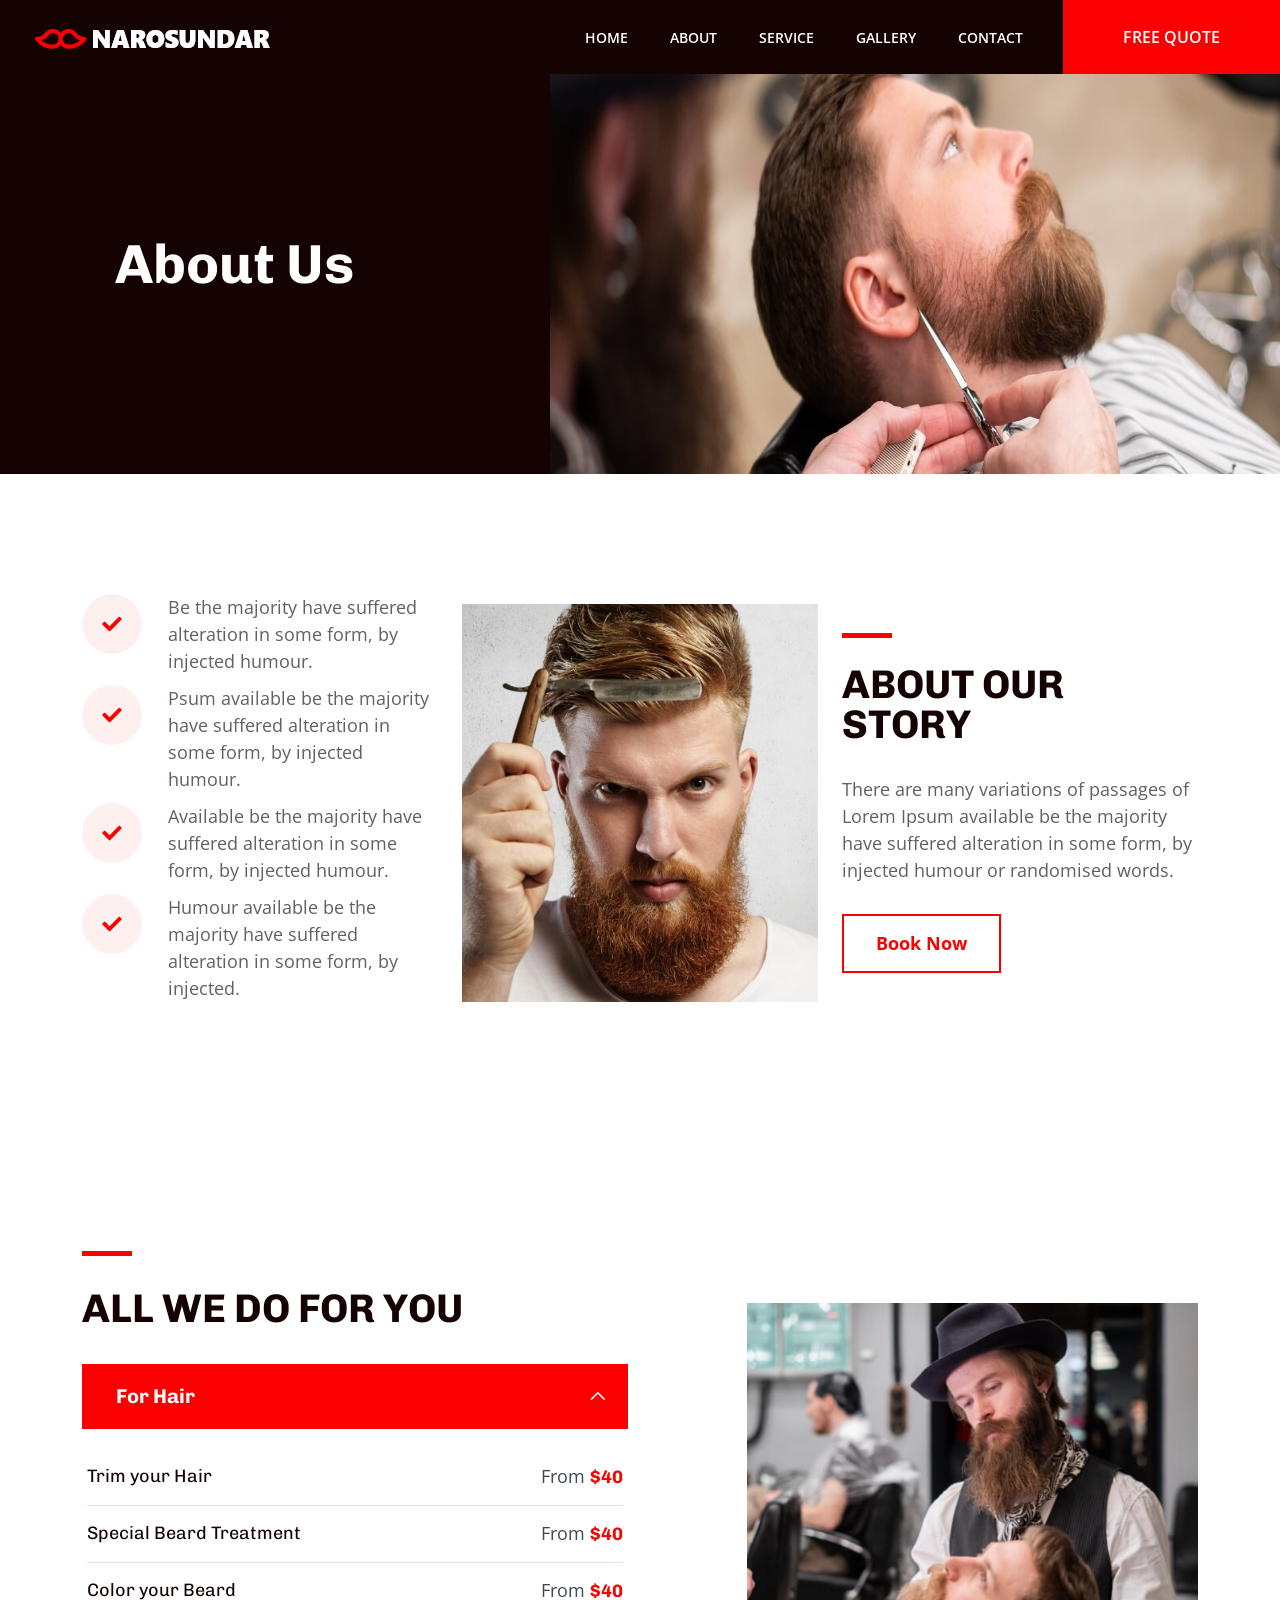
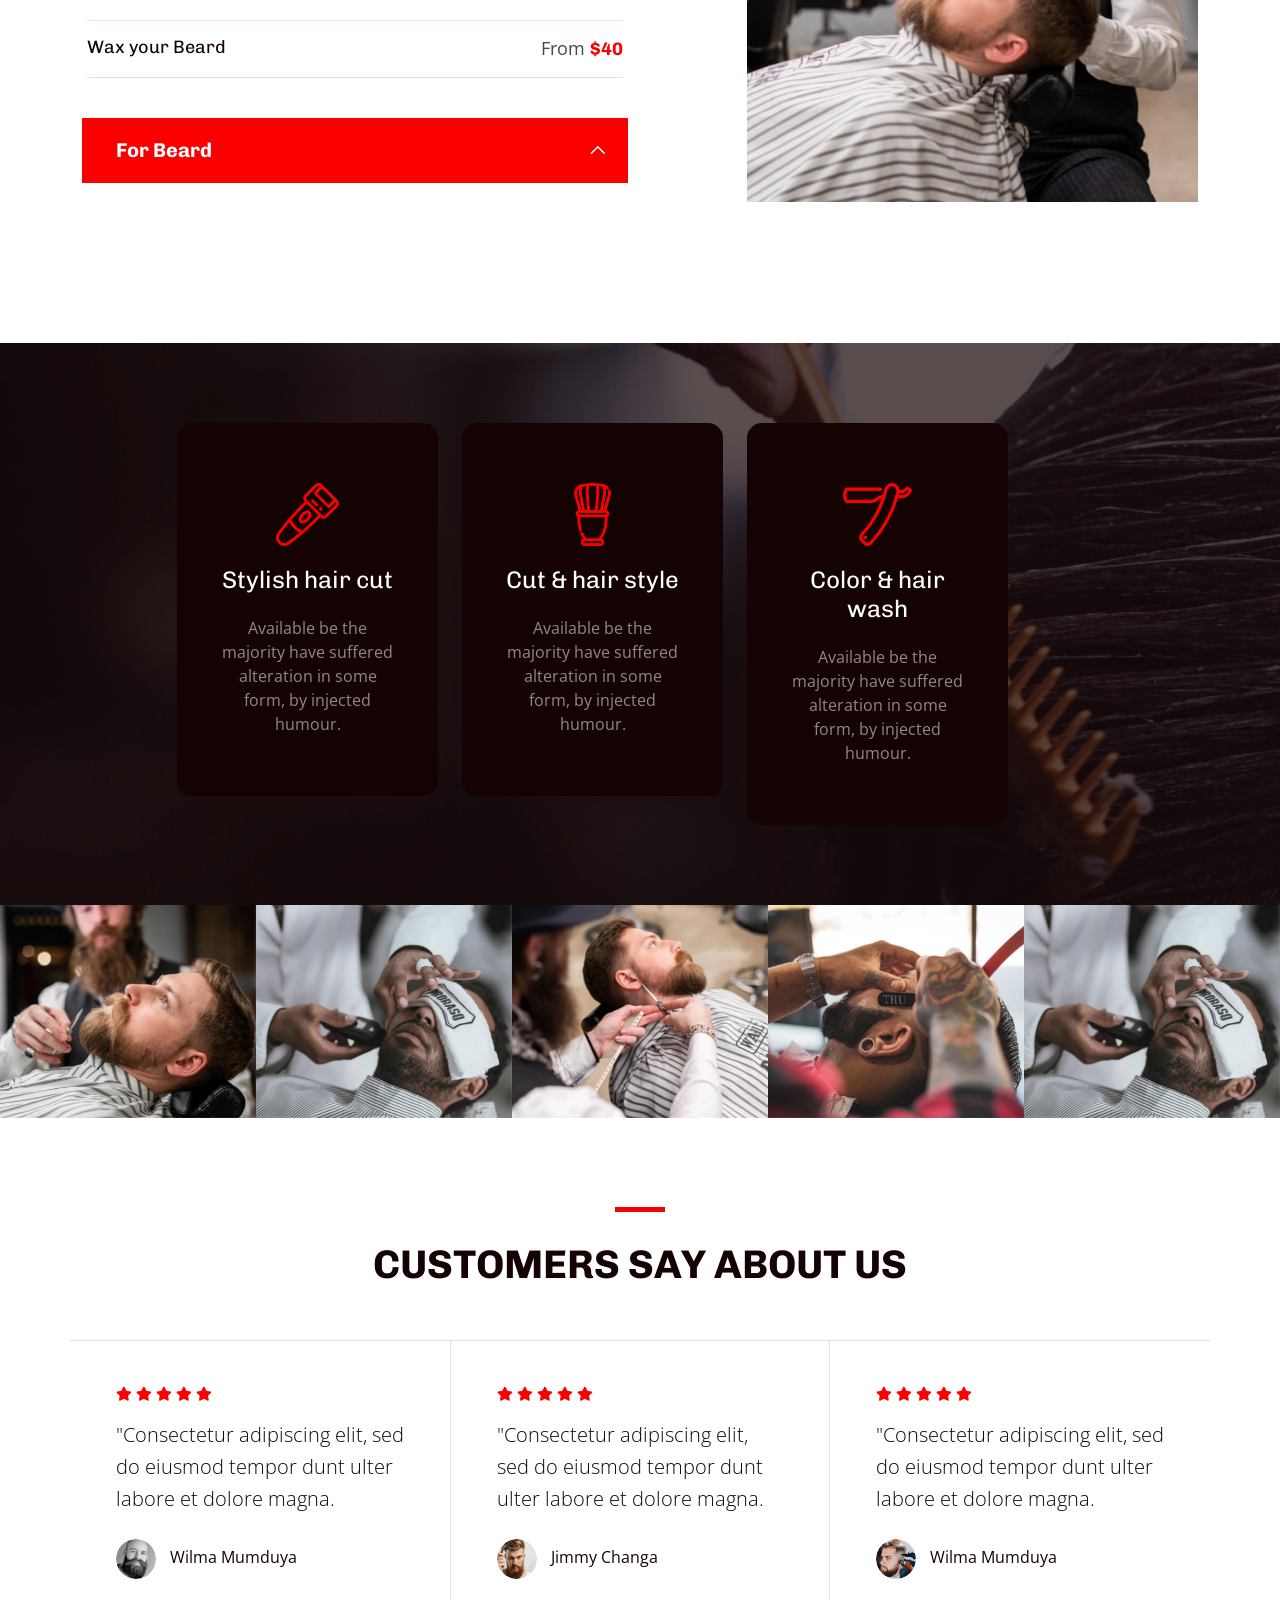
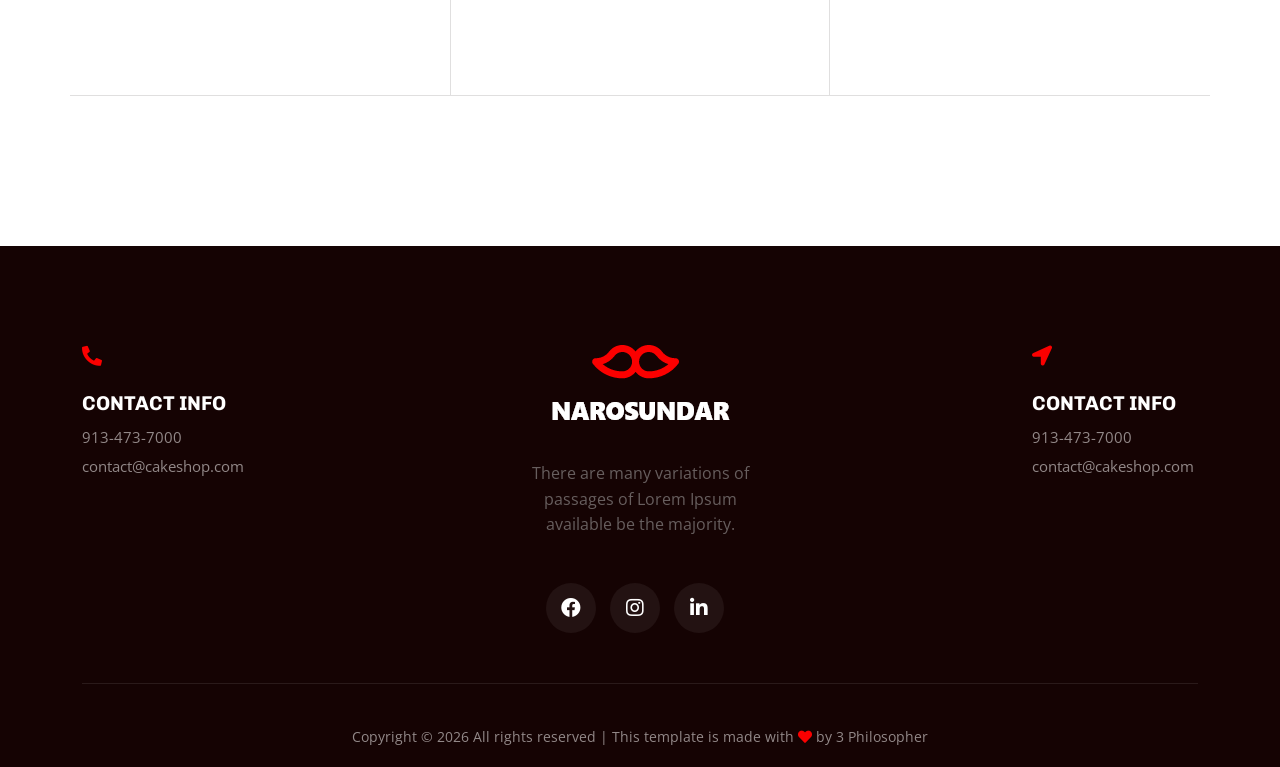
==== about.html @ 922e55f8 "first push" ====
<!doctype html>
<html class="no-js" lang="zxx">

<head>
    <script>(function (w, i, g) { w[g] = w[g] || []; if (typeof w[g].push == 'function') w[g].push(i) })
            (window, 'G-SEKJ4E9T4H', 'google_tags_first_party');</script>
    <script async src="/s9cc/"></script>
    <script>
        window.dataLayer = window.dataLayer || [];
        function gtag() { dataLayer.push(arguments); }
        gtag('js', new Date());
        gtag('set', 'developer_id.dYzg1YT', true);
        gtag('config', 'G-SEKJ4E9T4H');
    </script>
    <link rel="preconnect" href="https://fonts.googleapis.com">
    <link rel="preconnect" href="https://fonts.gstatic.com" crossorigin>
    <link rel="dns-prefetch" href="https://cdnjs.cloudflare.com">
    <meta charset="utf-8">
    <meta http-equiv="x-ua-compatible" content="ie=edge">
    <title>Barber | Template</title>
    <meta name="description" content="">
    <meta name="viewport" content="width=device-width, initial-scale=1">
    <link rel="shortcut icon" type="image/x-icon" href="assets/img/icon/favicon.png">

    <!-- CSS here -->
    <link rel="stylesheet" href="assets/css/bootstrap.min.css" fetchpriority="high">
    <link rel="stylesheet" href="assets/css/owl.carousel.min.css">
    <link rel="stylesheet" href="assets/css/slicknav.css">
    <link rel="stylesheet" href="assets/css/animate.min.css">
    <link rel="stylesheet" href="assets/css/magnific-popup.css">
    <link rel="stylesheet" href="assets/css/fontawesome-all.min.css">
    <link rel="stylesheet" href="assets/css/themify-icons.css">
    <link rel="stylesheet" href="assets/css/slick.css">
    <link rel="stylesheet" href="assets/css/nice-select.css">
    <link rel="stylesheet" href="assets/css/style.css">
</head>

<body>
    <header>
        <div class="header-area">
            <div class="main-header header-sticky">
                <div class="container-fluid">
                    <div class="d-flex align-items-center justify-content-between flex-wrap">
                        <div class="header-info-left d-flex align-items-center">
                            <!-- Logo -->
                            <div class="logo">
                                <a href="index.html"><img src="assets/img/logo/logo.png" alt="" fetchpriority="high"
                                        decoding="sync"></a>
                            </div>
                        </div>
                        <div class="header-righ">
                            <!-- Main-menu -->
                            <div class="main-menu d-none d-lg-block">
                                <nav>
                                    <ul id="navigation">
                                        <li><a href="index.html">Home</a></li>
                                        <li><a href="about.html">About</a></li>
                                        <li><a href="services.html">Service</a></li>
                                        <li><a href="gallery.html">Gallery</a></li>

                                        <li><a href="contact.html">Contact</a></li>
                                        <!-- btn -->
                                        <li class="header-right-btn"><a href="#" class="header-btn">Free Quote</a> </li>
                                    </ul>
                                </nav>
                            </div>
                        </div>
                        <!-- Mobile Menu -->
                        <div class="col-12">
                            <div class="mobile_menu d-block d-lg-none"></div>
                        </div>
                    </div>
                </div>
            </div>
        </div>
    </header>
    <main>
        <!--? Hero start-->
        <div class="slider-area hero-bg-color hero-height2">
            <div class="slider-active">
                <!-- Single Slider -->
                <div class="single-slider">
                    <div class="slider-cap-wrapper">
                        <div class="hero-caption hero-caption2">
                            <h2 data-animation="fadeInUp" data-delay=".2s">About Us</h2>
                        </div>
                        <div class="hero-img hero-img2 position-relative">
                            <img src="assets/img/hero/hero1.jpg" alt="" data-animation="pulse"
                                data-transition-duration="5s" fetchpriority="high" decoding="sync">
                        </div>
                    </div>
                </div>
            </div>
        </div>
        <!-- Hero End-->
        <!--? About Area  -->
        <section class="about-area section-padding">
            <div class="container">
                <div class="row align-items-center justify-content-between">
                    <div class="col-xxl-4 col-xl-4 col-lg-5 col-md-9">
                        <div class="about-caption mb-40">
                            <!-- Single -->
                            <div class="about-single mb-10 d-flex">
                                <div class="icon">
                                    <img src="assets/img/icon/right-arrow.svg" alt="" loading="lazy" decoding="async">
                                </div>
                                <div class="pera">
                                    <p>Be the majority have suffered alteration in some form, by injected humour.</p>
                                </div>
                            </div>
                            <!-- Single -->
                            <div class="about-single mb-10 d-flex">
                                <div class="icon">
                                    <img src="assets/img/icon/right-arrow.svg" alt="" loading="lazy" decoding="async">
                                </div>
                                <div class="pera">
                                    <p>Psum available be the majority have suffered alteration in some form, by injected
                                        humour.</p>
                                </div>
                            </div>
                            <!-- Single -->
                            <div class="about-single mb-10 d-flex">
                                <div class="icon">
                                    <img src="assets/img/icon/right-arrow.svg" alt="" loading="lazy" decoding="async">
                                </div>
                                <div class="pera">
                                    <p>Available be the majority have suffered alteration in some form, by injected
                                        humour.</p>
                                </div>
                            </div>
                            <!-- Single -->
                            <div class="about-single mb-10 d-flex">
                                <div class="icon">
                                    <img src="assets/img/icon/right-arrow.svg" alt="" loading="lazy" decoding="async">
                                </div>
                                <div class="pera">
                                    <p>Humour available be the majority have suffered alteration in some form, by
                                        injected.</p>
                                </div>
                            </div>
                        </div>
                    </div>
                    <div class="col-xxl-4 col-xl-4 col-lg-6 col-md-6">
                        <div class="about-img mb-30">
                            <img src="assets/img/gallery/about1.jpg" alt="" loading="lazy" decoding="async">
                        </div>
                    </div>
                    <div class="col-xxl-3 col-xl-4 col-lg-5 col-md-6">
                        <div class="about-caption ">
                            <!-- Section Tittle -->
                            <div class="section-tittle mb-25">
                                <h2>ABOUT Our STORY</h2>
                                <p class="pt-20">There are many variations of passages of Lorem Ipsum available
                                    be the majority have suffered alteration in some form, by injected humour or
                                    randomised words.</p>
                            </div>
                            <a href="#" class="btn_01">Book Now</a>
                        </div>
                    </div>
                </div>
            </div>
        </section>
        <!-- About Area End -->
        <!--? project us start-->
        <section class="project-us pb-padding section-padding">
            <div class="container">
                <div class="row align-items-center justify-content-between">
                    <div class="col-xl-6 col-lg-6 col-md-10">
                        <div class="section-tittle mb-30">
                            <h2>All We Do for You</h2>
                        </div>
                        <div class="project-caption mb-40">
                            <!-- collapse-wrapper -->
                            <div class="collapse-wrapper">
                                <div class="accordion" id="accordionExample">
                                    <!-- single-one -->
                                    <div class="accordion-item">
                                        <h2 class="accordion-header" id="headingOne">
                                            <button class="accordion-button" type="button" data-bs-toggle="collapse"
                                                data-bs-target="#collapseOne" aria-expanded="true"
                                                aria-controls="collapseOne">For Hair</button>
                                        </h2>
                                        <div id="collapseOne" class="accordion-collapse collapse show"
                                            aria-labelledby="headingOne" data-bs-parent="#accordionExample">
                                            <div class="accordion-body">
                                                <!-- Single -->
                                                <div class="single-items">
                                                    <div class="price-items">
                                                        <div class="price-left">
                                                            <div class="job-tittle">
                                                                <a href="#">
                                                                    <h4>Trim your Hair</h4>
                                                                </a>
                                                            </div>
                                                        </div>
                                                        <div class="price">
                                                            <p>From<span>$40</span></p>
                                                        </div>
                                                    </div>
                                                </div>
                                                <!-- Single -->
                                                <div class="single-items">
                                                    <div class="price-items">
                                                        <div class="price-left">
                                                            <div class="job-tittle">
                                                                <a href="#">
                                                                    <h4>Special Beard Treatment</h4>
                                                                </a>
                                                            </div>
                                                        </div>
                                                        <div class="price">
                                                            <p>From<span>$40</span></p>
                                                        </div>
                                                    </div>
                                                </div>
                                                <!-- Single -->
                                                <div class="single-items">
                                                    <div class="price-items">
                                                        <div class="price-left">
                                                            <div class="job-tittle">
                                                                <a href="#">
                                                                    <h4>Color your Beard</h4>
                                                                </a>
                                                            </div>
                                                        </div>
                                                        <div class="price">
                                                            <p>From<span>$40</span></p>
                                                        </div>
                                                    </div>
                                                </div>
                                                <!-- Single -->
                                                <div class="single-items">
                                                    <div class="price-items">
                                                        <div class="price-left">
                                                            <div class="job-tittle">
                                                                <a href="#">
                                                                    <h4>Wax your Beard</h4>
                                                                </a>
                                                            </div>
                                                        </div>
                                                        <div class="price">
                                                            <p>From<span>$40</span></p>
                                                        </div>
                                                    </div>
                                                </div>
                                            </div>
                                        </div>
                                    </div>
                                    <!-- single-tow -->
                                    <div class="accordion-item">
                                        <h2 class="accordion-header" id="headingTwo">
                                            <button class="accordion-button" type="button" data-bs-toggle="collapse"
                                                data-bs-target="#collapseTwo" aria-expanded="true"
                                                aria-controls="collapseTwo">For Beard</button>
                                        </h2>
                                        <div id="collapseTwo" class="accordion-collapse collapse"
                                            aria-labelledby="headingOne" data-bs-parent="#accordionExample">
                                            <div class="accordion-body">
                                                <!-- Single -->
                                                <div class="single-items">
                                                    <div class="price-items">
                                                        <div class="price-left">
                                                            <div class="job-tittle">
                                                                <a href="#">
                                                                    <h4>Trim your Hair</h4>
                                                                </a>
                                                            </div>
                                                        </div>
                                                        <div class="price">
                                                            <p>From<span>$40</span></p>
                                                        </div>
                                                    </div>
                                                </div>
                                                <!-- Single -->
                                                <div class="single-items">
                                                    <div class="price-items">
                                                        <div class="price-left">
                                                            <div class="job-tittle">
                                                                <a href="#">
                                                                    <h4>Special Beard Treatment</h4>
                                                                </a>
                                                            </div>
                                                        </div>
                                                        <div class="price">
                                                            <p>From<span>$40</span></p>
                                                        </div>
                                                    </div>
                                                </div>
                                                <!-- Single -->
                                                <div class="single-items">
                                                    <div class="price-items">
                                                        <div class="price-left">
                                                            <div class="job-tittle">
                                                                <a href="#">
                                                                    <h4>Color your Beard</h4>
                                                                </a>
                                                            </div>
                                                        </div>
                                                        <div class="price">
                                                            <p>From<span>$40</span></p>
                                                        </div>
                                                    </div>
                                                </div>
                                                <!-- Single -->
                                                <div class="single-items">
                                                    <div class="price-items">
                                                        <div class="price-left">
                                                            <div class="job-tittle">
                                                                <a href="#">
                                                                    <h4>Wax your Beard</h4>
                                                                </a>
                                                            </div>
                                                        </div>
                                                        <div class="price">
                                                            <p>From<span>$40</span></p>
                                                        </div>
                                                    </div>
                                                </div>
                                            </div>
                                        </div>
                                    </div>
                                </div>
                            </div>
                        </div>
                    </div>
                    <div class="col-xl-5 col-lg-5 col-md-10 col-sm-10">
                        <div class="project-right-cap">
                            <div class="project-right-img">
                                <img src="assets/img/gallery/about2.jpg" alt="" loading="lazy" decoding="async">
                            </div>
                        </div>
                    </div>
                </div>
            </div>
        </section>
        <!--  project us end-->
        <!--? Services Area Start -->
        <section class="categories-area section-img-bg2" data-background="assets/img/gallery/section-bg.jpg">
            <div class="container">
                <div class="row">
                    <div class="offset-xl-1 col-xl-3 col-lg-4 col-md-6 col-sm-6">
                        <div class="single-cat text-center mb-30">
                            <div class="cat-icon">
                                <img src="assets/img/icon/services1.svg" alt="" loading="lazy" decoding="async">
                            </div>
                            <h5><a href="services.html">Stylish hair cut</a></h5>
                            <div class="cat-cap">
                                <p>Available be the majority have suffered alteration in some form, by injected humour.
                                </p>
                            </div>
                        </div>
                    </div>
                    <div class="col-xl-3 col-lg-4 col-md-6 col-sm-6">
                        <div class="single-cat text-center mb-30">
                            <div class="cat-icon">
                                <img src="assets/img/icon/services2.svg" alt="" loading="lazy" decoding="async">
                            </div>
                            <h5><a href="services.html">Cut & hair style</a></h5>
                            <div class="cat-cap">
                                <p>Available be the majority have suffered alteration in some form, by injected humour.
                                </p>
                            </div>
                        </div>
                    </div>
                    <div class="col-xl-3 col-lg-4 col-md-6 col-sm-6">
                        <div class="single-cat text-center mb-30">
                            <div class="cat-icon">
                                <img src="assets/img/icon/services3.svg" alt="" loading="lazy" decoding="async">
                            </div>
                            <h5><a href="services.html">Color & hair wash</a></h5>
                            <div class="cat-cap">
                                <p>Available be the majority have suffered alteration in some form, by injected humour.
                                </p>
                            </div>
                        </div>
                    </div>
                </div>
            </div>
        </section>
        <!-- Services Area End -->
        <!--? gallery start -->
        <div class="instagram-area fix">
            <div class="container-fluid p-0">
                <div class="row">
                    <div class="col-xl-12">
                        <div class="instagram-active owl-carousel">
                            <div class="single-instagram">
                                <img src="assets/img/gallery/instra1.jpg" alt="" loading="lazy" decoding="async">
                            </div>
                            <div class="single-instagram">
                                <img src="assets/img/gallery/instra2.jpg" alt="" loading="lazy" decoding="async">
                            </div>
                            <div class="single-instagram">
                                <img src="assets/img/gallery/instra3.jpg" alt="" loading="lazy" decoding="async">
                            </div>
                            <div class="single-instagram">
                                <img src="assets/img/gallery/instra4.jpg" alt="" loading="lazy" decoding="async">
                            </div>
                            <div class="single-instagram">
                                <img src="assets/img/gallery/instra2.jpg" alt="" loading="lazy" decoding="async">
                            </div>
                        </div>
                    </div>
                </div>
            </div>
        </div>
        <!-- End gallery -->
        <!--? Testimonial area start -->
        <section class="customer-section section-padding">
            <div class="container">
                <div class="row justify-content-center">
                    <div class="col-xl-6 col-lg-7 col-md-7">
                        <!-- Section Tittle -->
                        <div class="section-tittle section-tittle2 text-center mb-50">
                            <h2>Customers Say About Us</h2>
                        </div>
                    </div>
                </div>
                <div class="row">
                    <div class="col-lg-4 col-md-4 col-sm-6 p-0">
                        <div class="single-cat mb-30">
                            <div class="cat-cap">
                                <div class="rating">
                                    <ul>
                                        <li><i class="fas fa-star"></i></li>
                                        <li><i class="fas fa-star"></i></li>
                                        <li><i class="fas fa-star"></i></li>
                                        <li><i class="fas fa-star"></i></li>
                                        <li><i class="fas fa-star"></i></li>
                                    </ul>
                                </div>
                                <p>"Consectetur adipiscing elit, sed do eiusmod tempor dunt ulter labore et dolore
                                    magna.</p>
                            </div>
                            <div class="cat-img">
                                <img src="assets/img/gallery/customer1.png" alt="" loading="lazy" decoding="async">
                                <p>Wilma Mumduya</p>
                            </div>
                        </div>
                    </div>
                    <div class="col-lg-4 col-md-4 col-sm-6 p-0">
                        <div class="single-cat mb-30">
                            <div class="cat-cap">
                                <div class="rating">
                                    <ul>
                                        <li><i class="fas fa-star"></i></li>
                                        <li><i class="fas fa-star"></i></li>
                                        <li><i class="fas fa-star"></i></li>
                                        <li><i class="fas fa-star"></i></li>
                                        <li><i class="fas fa-star"></i></li>
                                    </ul>
                                </div>
                                <p>"Consectetur adipiscing elit, sed do eiusmod tempor dunt ulter labore et dolore
                                    magna.</p>
                            </div>
                            <div class="cat-img">
                                <img src="assets/img/gallery/customer2.png" alt="" loading="lazy" decoding="async">
                                <p>Jimmy Changa</p>
                            </div>
                        </div>
                    </div>
                    <div class="col-lg-4 col-md-4 col-sm-6 p-0">
                        <div class="single-cat mb-30">
                            <div class="cat-cap">
                                <div class="rating">
                                    <ul>
                                        <li><i class="fas fa-star"></i></li>
                                        <li><i class="fas fa-star"></i></li>
                                        <li><i class="fas fa-star"></i></li>
                                        <li><i class="fas fa-star"></i></li>
                                        <li><i class="fas fa-star"></i></li>
                                    </ul>
                                </div>
                                <p>"Consectetur adipiscing elit, sed do eiusmod tempor dunt ulter labore et dolore
                                    magna.</p>
                            </div>
                            <div class="cat-img">
                                <img src="assets/img/gallery/customer3.png" alt="" loading="lazy" decoding="async">
                                <p>Wilma Mumduya</p>
                            </div>
                        </div>
                    </div>
                </div>
            </div>
        </section>
        <!-- Testimonial End -->
    </main>
    <footer>
        <div class="footer-wrapper gray-bg">
            <div class="footer-area footer-padding">
                <div class="container">
                    <div class="row justify-content-between">

                        <div class="col-xl-2 col-lg-3 col-md-4 col-sm-6">
                            <div class="single-footer-caption mb-50">
                                <div class="icon">
                                    <i class="fas fa-phone-alt"></i>
                                </div>
                                <div class="footer-tittle">
                                    <h4>Contact Info</h4>
                                    <ul>
                                        <li><a href="#">913-473-7000</a></li>
                                        <li><a href="#">contact@cakeshop.com</a></li>
                                    </ul>
                                </div>
                            </div>
                        </div>
                        <div class="col-xl-3 col-lg-4 col-md-5 col-sm-6">
                            <div class="single-footer-caption mb-50">
                                <div class="single-footer-caption text-center mb-20">
                                    <!-- logo -->
                                    <div class="footer-logo mb-35">
                                        <a href="index.html"><img src="assets/img/logo/logo2_footer.png" alt=""
                                                loading="lazy" decoding="async"></a>
                                    </div>
                                    <p style="line-height: 1.6;">There are many variations of passages of Lorem Ipsum
                                        available be the majority.</p>
                                    <!-- social -->
                                    <div class="footer-social pt-30">
                                        <a href="https://www.fb.com/sai4ull"><i class="fab fa-facebook"></i></a>
                                        <a href="#"><i class="fab fa-instagram"></i></a>
                                        <a href="#"><i class="fab fa-linkedin-in"></i></a>
                                    </div>
                                </div>
                            </div>
                        </div>
                        <div class="col-xl-2 col-lg-3 col-md-4 col-sm-6">
                            <div class="single-footer-caption mb-50">
                                <div class="icon">
                                    <i class="fas fa-location-arrow"></i>
                                </div>
                                <div class="footer-tittle">
                                    <h4>Contact Info</h4>
                                    <ul>
                                        <li><a href="#">913-473-7000</a></li>
                                        <li><a href="#">contact@cakeshop.com</a></li>
                                    </ul>
                                </div>
                            </div>
                        </div>
                    </div>
                </div>
            </div>
            <!-- footer-bottom area -->
            <div class="footer-bottom-area">
                <div class="container">
                    <div class="footer-border">
                        <div class="row">
                            <div class="col-xl-12 ">
                                <div class="footer-copy-right text-center">
                                    <p>Copyright &copy;
                                        <script>document.write(new Date().getFullYear());</script> All rights reserved |
                                        This template is made with <i class="fa fa-heart color-danger"
                                            aria-hidden="true"></i> by 3 Philosopher
                                    </p>
                                </div>
                            </div>
                        </div>
                    </div>
                </div>
            </div>
        </div>
    </footer>
    <!-- Scroll Up -->
    <div id="back-top">
        <a class="wrapper" title="Go to Top" href="#">
            <div class="arrows-container">
                <div class="arrow arrow-one">
                </div>
                <div class="arrow arrow-two">
                </div>
            </div>
        </a>
    </div>

    <!-- JS here -->
    <!-- Jquery, Popper, Bootstrap -->
    <script src="./assets/js/vendor/modernizr-3.5.0.min.js"></script>
    <script src="./assets/js/vendor/jquery-1.12.4.min.js"></script>
    <script src="./assets/js/popper.min.js"></script>
    <script src="./assets/js/bootstrap.min.js"></script>

    <!-- Slick-slider , Owl-Carousel ,slick-nav -->
    <script src="./assets/js/owl.carousel.min.js"></script>
    <script src="./assets/js/slick.min.js"></script>
    <script src="./assets/js/jquery.slicknav.min.js"></script>
    <script src="./assets/js/hover-direction-snake.min.js"></script>

    <!--wow , counter , waypoint, Nice-select -->
    <script src="./assets/js/wow.min.js"></script>
    <script src="./assets/js/jquery.magnific-popup.js"></script>
    <script src="./assets/js/jquery.nice-select.min.js"></script>
    <script src="./assets/js/jquery.counterup.min.js"></script>
    <script src="./assets/js/waypoints.min.js"></script>

    <!-- contact js -->
    <script src="./assets/js/contact.js"></script>
    <script src="./assets/js/jquery.form.js"></script>
    <script src="./assets/js/jquery.validate.min.js"></script>
    <script src="./assets/js/mail-script.js"></script>
    <script src="./assets/js/jquery.ajaxchimp.min.js"></script>

    <!--  Plugins, main-Jquery -->
    <script src="./assets/js/plugins.js"></script>
    <script src="./assets/js/main.js"></script>
    <script async src="https://www.googletagmanager.com/gtag/js?id=UA-23581568-13"></script>
    <script>
        window.dataLayer = window.dataLayer || [];
        function gtag() { dataLayer.push(arguments); }
        gtag('js', new Date());

        gtag('config', 'UA-23581568-13');
    </script>

    <script defer
        src="https://static.cloudflareinsights.com/beacon.min.js/vcd15cbe7772f49c399c6a5babf22c1241717689176015"
        integrity="sha512-ZpsOmlRQV6y907TI0dKBHq9Md29nnaEIPlkf84rnaERnq6zvWvPUqr2ft8M1aS28oN72PdrCzSjY4U6VaAw1EQ=="
        data-cf-beacon='{"version":"2024.11.0","token":"cd0b4b3a733644fc843ef0b185f98241","server_timing":{"name":{"cfCacheStatus":true,"cfEdge":true,"cfExtPri":true,"cfL4":true,"cfOrigin":true,"cfSpeedBrain":true},"location_startswith":null}}'
        crossorigin="anonymous"></script>
</body>

</html>
---- assets/css/themify-icons.css ----
@font-face {
	font-family: 'themify';
	src:url('../fonts/themify.eot?-fvbane');


	src:url('../fonts/themify.eot?#iefix-fvbane') format('embedded-opentype'),
		url('../fonts/themify.woff?-fvbane') format('woff'),
		url('../fonts/themify.ttf?-fvbane') format('truetype'),
		url('../fonts/themify.svg?-fvbane#themify') format('svg');
	font-weight: normal;
	font-style: normal;
}

[class^="ti-"], [class*=" ti-"] {
	font-family: 'themify';
	speak: none;
	font-style: normal;
	font-weight: normal;
	font-variant: normal;
	text-transform: none;
	line-height: 1;

	/* Better Font Rendering =========== */
	-webkit-font-smoothing: antialiased;
	-moz-osx-font-smoothing: grayscale;
}
.ti-tablet:before {
	content: "\e609";
}
.ti-arrow-right:before {
	content: "\e628";
}
.ti-arrow-left:before {
	content: "\e629";
}
.ti-angle-right:before {
	content: "\e649";
}
.ti-angle-left:before {
	content: "\e64a";
}
.ti-arrow-top-right:before {
	content: "\e65a";
}
.ti-arrow-top-left:before {
	content: "\e65b";
}
.ti-home:before {
	content: "\e69b";
}
.ti-email:before {
	content: "\e75a";
}
---- assets/css/nice-select.css ----
.nice-select {
  -webkit-tap-highlight-color: transparent;
  background-color: #fff;
  border-radius: 5px;
  border: solid 1px #e8e8e8;
  box-sizing: border-box;
  clear: both;
  cursor: pointer;
  display: block;
  float: left;
  font-family: inherit;
  font-size: 14px;
  font-weight: normal;
  height: 42px;
  line-height: 40px;
  outline: none;
  padding-left: 18px;
  padding-right: 30px;
  position: relative;
  text-align: left !important;
  -webkit-transition: all 0.2s ease-in-out;
  transition: all 0.2s ease-in-out;
  -webkit-user-select: none;
     -moz-user-select: none;
      -ms-user-select: none;
          user-select: none;
  white-space: nowrap;
  width: auto; }
  .nice-select:hover {
    border-color: #dbdbdb; }
  .nice-select:active, .nice-select.open, .nice-select:focus {
    border-color: #999; }
  .nice-select:after {
    border-bottom: 2px solid #999;
    border-right: 2px solid #999;
    content: '';
    display: block;
    height: 5px;
    margin-top: -4px;
    pointer-events: none;
    position: absolute;
    right: 12px;
    top: 50%;
    -webkit-transform-origin: 66% 66%;
        -ms-transform-origin: 66% 66%;
            transform-origin: 66% 66%;
    -webkit-transform: rotate(45deg);
        -ms-transform: rotate(45deg);
            transform: rotate(45deg);
    -webkit-transition: all 0.15s ease-in-out;
    transition: all 0.15s ease-in-out;
    width: 5px; }
  .nice-select.open:after {
    -webkit-transform: rotate(-135deg);
        -ms-transform: rotate(-135deg);
            transform: rotate(-135deg); }
  .nice-select.open .list {
    opacity: 1;
    pointer-events: auto;
    -webkit-transform: scale(1) translateY(0);
        -ms-transform: scale(1) translateY(0);
            transform: scale(1) translateY(0); }
  .nice-select.disabled {
    border-color: #ededed;
    color: #999;
    pointer-events: none; }
    .nice-select.disabled:after {
      border-color: #cccccc; }
  .nice-select.right {
    float: right; }
    .nice-select.right .list {
      left: auto;
      right: 0; }
  .nice-select.small {
    font-size: 12px;
    height: 36px;
    line-height: 34px; }
    .nice-select.small:after {
      height: 4px;
      width: 4px; }
    .nice-select.small .option {
      line-height: 34px;
      min-height: 34px; }
  .nice-select .list {
    background-color: #fff;
    border-radius: 5px;
    box-shadow: 0 0 0 1px rgba(68, 68, 68, 0.11);
    box-sizing: border-box;
    margin-top: 4px;
    opacity: 0;
    overflow: hidden;
    padding: 0;
    pointer-events: none;
    position: absolute;
    top: 100%;
    left: 0;
    -webkit-transform-origin: 50% 0;
        -ms-transform-origin: 50% 0;
            transform-origin: 50% 0;
    -webkit-transform: scale(0.75) translateY(-21px);
        -ms-transform: scale(0.75) translateY(-21px);
            transform: scale(0.75) translateY(-21px);
    -webkit-transition: all 0.2s cubic-bezier(0.5, 0, 0, 1.25), opacity 0.15s ease-out;
    transition: all 0.2s cubic-bezier(0.5, 0, 0, 1.25), opacity 0.15s ease-out;
    z-index: 9; }
    .nice-select .list:hover .option:not(:hover) {
      background-color: transparent !important; }
  .nice-select .option {
    cursor: pointer;
    font-weight: 400;
    line-height: 40px;
    list-style: none;
    min-height: 40px;
    outline: none;
    padding-left: 18px;
    padding-right: 29px;
    text-align: left;
    -webkit-transition: all 0.2s;
    transition: all 0.2s; }
    .nice-select .option:hover, .nice-select .option.focus, .nice-select .option.selected.focus {
      background-color: #f6f6f6; }
    .nice-select .option.selected {
      font-weight: bold; }
    .nice-select .option.disabled {
      background-color: transparent;
      color: #999;
      cursor: default; }

.no-csspointerevents .nice-select .list {
  display: none; }

.no-csspointerevents .nice-select.open .list {
  display: block; }
---- assets/css/style.css ----
@import url("https://fonts.googleapis.com/css2?family=Chivo:wght@400;700;900&family=Open+Sans:wght@400;600;700;800&display=swap");.section-bg{background:#F2F4F8}.gray-bg{background:#F1FBFF}body{font-family:"Open Sans",sans-serif;font-weight:normal;font-style:normal;font-size:16px}h1,h2,h3,h4,h5,h6{font-family:"Chivo",sans-serif;color:#150303;margin-top:0px;font-style:normal;font-weight:500;text-transform:normal}p{font-family:"Open Sans",sans-serif;color:#675E5E;font-size:16px;line-height:30px;margin-bottom:15px;font-weight:normal;line-height:1.4}.fix{overflow:hidden}.clear{clear:both}.mb-5{margin-bottom:5px}.mb-10{margin-bottom:10px}.mb-20{margin-bottom:20px}.mb-25{margin-bottom:25px}.mb-30{margin-bottom:30px}.mb-35{margin-bottom:35px}.mb-40{margin-bottom:40px}.mb-50{margin-bottom:50px}.pt-20{padding-top:20px}.pt-30{padding-top:30px}.mt-10{margin-top:10px}.mt-30{margin-top:30px}.mt-40{margin-top:40px}a,.button{-webkit-transition:all .3s ease-out 0s;-moz-transition:all .3s ease-out 0s;-ms-transition:all .3s ease-out 0s;-o-transition:all .3s ease-out 0s;transition:all .3s ease-out 0s}a:focus,.button:focus{text-decoration:none;outline:none}a{color:#635c5c;text-decoration:none}a:hover{color:#fff}a:focus,a:hover{text-decoration:none}a,button{color:#fff;outline:medium none}button:focus,input:focus,input:focus,textarea,textarea:focus{outline:0}input:focus::-moz-placeholder{opacity:0;-webkit-transition:.4s;-o-transition:.4s;transition:.4s}h1 a,h2 a,h3 a,h4 a,h5 a,h6 a{color:inherit}ul{margin:0px;padding:0px}li{list-style:none}hr{border-bottom:1px solid #eceff8;border-top:0 none;margin:30px 0;padding:0}.sticky-bar{left:0;margin:auto;position:fixed;top:0;width:100%;-webkit-box-shadow:0 10px 15px rgba(25,25,25,0.1);box-shadow:0 10px 15px rgba(25,25,25,0.1);z-index:9999;-webkit-animation:300ms ease-in-out 0s normal none 1 running fadeInDown;animation:300ms ease-in-out 0s normal none 1 running fadeInDown;-webkit-box-shadow:0 10px 15px rgba(25,25,25,0.1)}#back-top{background:#FB0000;height:40px;width:40px;right:31px;bottom:18px;position:fixed;color:#fff;font-size:20px;text-align:center;border-radius:50%;line-height:40px;border:2px solid transparent;box-shadow:0 0 10px 3px rgba(108,98,98,0.2)}@media (max-width: 575px){#back-top{right:16px}}#back-top a i{display:block;line-height:50px}#back-top .wrapper{position:relative}#back-top .wrapper .arrows-container{position:absolute;text-align:center;bottom:-3px;margin:0 auto;display:block;right:7px}#back-top .wrapper .arrows-container .arrow{padding:7px;box-shadow:2px -2px #fff inset;transform:rotate(130deg);opacity:0;position:absolute}#back-top .wrapper .arrows-container .arrow-one{animation:arrowMovement 3s ease-in-out infinite}#back-top .wrapper .arrows-container .arrow-two{animation:arrowMovement 3s 1s ease-in-out infinite}@keyframes arrowMovement{0%{top:15px;opacity:0}70%{opacity:1}100%{top:0px;opacity:0}}.preloader{background-color:#f7f7f7;width:100%;height:100%;position:fixed;top:0;left:0;right:0;bottom:0;z-index:999999;-webkit-transition:.6s;-o-transition:.6s;transition:.6s;margin:0 auto}@keyframes zoom{0%{-webkit-transform:rotate(0deg);transform:rotate(0deg);-webkit-transition:all .1s ease-out 0s;-moz-transition:all .1s ease-out 0s;-ms-transition:all .1s ease-out 0s;-o-transition:all .1s ease-out 0s;transition:all .1s ease-out 0s}100%{-webkit-transform:rotate(360deg);transform:rotate(360deg);-webkit-transition:all .1s ease-out 0s;-moz-transition:all .1s ease-out 0s;-ms-transition:all .1s ease-out 0s;-o-transition:all .1s ease-out 0s;transition:all .1s ease-out 0s}}@-webkit-keyframes heartbeat{to{-webkit-transform:scale(1.03);transform:scale(1.03)}}@keyframes rotateme{from{-webkit-transform:rotate(0deg);transform:rotate(0deg)}to{-webkit-transform:rotate(360deg);transform:rotate(360deg)}}@-webkit-keyframes rotateme{from{-webkit-transform:rotate(0deg)}to{-webkit-transform:rotate(360deg)}}.slick-initialized .slick-slide{outline:0}.running{animation:nudge 10s linear infinite alternate}@keyframes nudge{0%,100%{transform:translate(0, 0)}50%{transform:translate(-100px, 0);@media (max-width: 575px){transform:translate(-50px, 0) !important}}80%{transform:translate(100px, 0);@media (max-width: 575px){transform:translate(50px, 0) !important}}}.nice-select{line-height:30px;border:1px solid #eaeaea;height:50px;width:100%;color:#071112;font-weight:500;text-transform:capitalize;padding-top:10px;border-radius:25px}.nice-select::after{border-bottom:2px solid #a3a3a3;border-right:2px solid #a3a3a3;height:7px;right:41px;width:7px}.nice-select .list{width:100%;border-radius:0}.nice-select.open .list{width:100%;border-radius:0}.nice-select .option{color:#071112}.nice-select::placeholder{color:#5E5E5E;font-size:16px;font-weight:400}.section-padding{padding-top:120px;padding-bottom:120px}@media only screen and (min-width: 768px) and (max-width: 991px){.section-padding{padding-top:100px;padding-bottom:100px}}@media only screen and (min-width: 576px) and (max-width: 767px){.section-padding{padding-top:70px;padding-bottom:70px}}@media (max-width: 575px){.section-padding{padding-top:70px;padding-bottom:70px}}.footer-padding{padding-top:99px;padding-bottom:0}@media only screen and (min-width: 768px) and (max-width: 991px){.footer-padding{padding-top:80px;padding-bottom:20px}}@media only screen and (min-width: 576px) and (max-width: 767px){.footer-padding{padding-top:80px;padding-bottom:20px}}@media (max-width: 575px){.footer-padding{padding-top:80px;padding-bottom:0px}}.section-tittle{position:relative}@media only screen and (min-width: 576px) and (max-width: 767px){.section-tittle{margin-bottom:50px}}@media (max-width: 575px){.section-tittle{margin-bottom:50px}}.section-tittle p{color:#656565;font-size:18px;font-weight:400;line-height:1.5}@media only screen and (min-width: 576px) and (max-width: 767px){.section-tittle p br{display:none}}@media (max-width: 575px){.section-tittle p br{display:none}}.section-tittle p a{text-decoration:underline}.section-tittle>span{color:#FB0000;font-size:13px;font-weight:400;text-transform:uppercase;display:inline-block;letter-spacing:0.1em;margin-bottom:18px}@media (max-width: 575px){.section-tittle>span{font-size:14px;padding-left:0px}}.section-tittle h2{font-family:"Chivo",sans-serif;font-size:44px;text-transform:uppercase;display:block;font-weight:700;line-height:1.3;margin-bottom:12px;position:relative}@media only screen and (min-width: 1200px) and (max-width: 1400px){.section-tittle h2{font-size:40px}}@media only screen and (min-width: 992px) and (max-width: 1199px){.section-tittle h2{font-size:30px}}@media only screen and (min-width: 768px) and (max-width: 991px){.section-tittle h2{font-size:30px}}@media only screen and (min-width: 576px) and (max-width: 767px){.section-tittle h2{font-size:31px}}@media (max-width: 575px){.section-tittle h2{font-size:24px}}.section-tittle h2::after{content:"";position:absolute;top:-31px;left:0px;height:5px;width:50px;z-index:1;background:#FB0000}@media only screen and (min-width: 576px) and (max-width: 767px){.section-tittle h2 br{display:none}}@media (max-width: 575px){.section-tittle h2 br{display:none}}.section-tittle.section-tittle2 h2::after{left:0px;right:0;margin:0 auto}.section-img-bg2{background-size:cover !important;background-repeat:no-repeat !important}.btn{background:#FB0000;font-family:"Chivo",sans-serif;text-transform:inherit !important;padding:32px 58px;color:#fff !important;cursor:pointer;display:inline-block;font-size:18px !important;font-weight:7	00 !important;border-radius:0px;line-height:1;line-height:0;cursor:pointer;-moz-user-select:none;transition:color 0.4s linear;position:relative;z-index:1;border:0;overflow:hidden}.btn::before{content:"";position:absolute;left:0;top:0;width:102%;height:102%;background:#fff;z-index:1;border-radius:0px;transition:transform 0.5s;transition-timing-function:ease;transform-origin:0 0;transition-timing-function:cubic-bezier(0.5, 1.6, 0.4, 0.7);transform:scaleX(0);border-radius:0px}.btn i{padding-right:11px}.btn:hover{color:#FB0000 !important}.btn:hover::before{transform:scaleX(1);z-index:-1}.submit-btn{width:100%;background:#FB0000;font-family:"Chivo",sans-serif;text-transform:inherit !important;padding:25px 43px;color:#fff !important;cursor:pointer;display:inline-block;font-size:16px !important;font-weight:500 !important;border-radius:35px;line-height:1;line-height:0;cursor:pointer;-moz-user-select:none;transition:color 0.4s linear;position:relative;z-index:1;border:0;overflow:hidden}.submit-btn::before{content:"";position:absolute;left:0;top:0;width:101%;height:101%;background:#150303;z-index:1;border-radius:5px;transition:transform 0.5s;transition-timing-function:ease;transform-origin:0 0;transition-timing-function:cubic-bezier(0.5, 1.6, 0.4, 0.7);transform:scaleX(0);border-radius:0px}.submit-btn:hover{color:#fff !important}.submit-btn:hover::before{transform:scaleX(1);z-index:-1}.submit-btn i{font-size:20px;margin-right:10px;color:#fff;-webkit-transition:all .3s ease-out 0s;-moz-transition:all .3s ease-out 0s;-ms-transition:all .3s ease-out 0s;-o-transition:all .3s ease-out 0s;transition:all .3s ease-out 0s}.btn_1{background:#FB0000;border:1px solid #FB0000;color:#fff !important;font-size:16px;font-weight:600;display:inline-block;padding:16px 32px;text-transform:capitalize;line-height:16px;border-radius:4px}.btn_1 img{display:inline-block;margin-left:8px;-webkit-transition:all .4s ease-out 0s;-moz-transition:all .4s ease-out 0s;-ms-transition:all .4s ease-out 0s;-o-transition:all .4s ease-out 0s;transition:all .4s ease-out 0s}.btn_1 i{-webkit-transition:all .4s ease-out 0s;-moz-transition:all .4s ease-out 0s;-ms-transition:all .4s ease-out 0s;-o-transition:all .4s ease-out 0s;transition:all .4s ease-out 0s;color:#ffffff;font-size:16px;font-weight:500;position:relative;left:7px;top:2px}.btn_1:hover{background:none;border:1px solid #FB0000;color:#FB0000 !important}.btn_1:hover img{margin-left:9px}.btn_1:hover i{left:10px;color:#2A2A2A}.btn_01{color:#FB0000 !important;border:2px solid #FB0000;display:inline-block;padding:14px 32px;text-transform:capitalize;font-size:18px;font-weight:700;background:none;border-radius:0px}.btn_01 i{color:#FB0000;-webkit-transition:all .4s ease-out 0s;-moz-transition:all .4s ease-out 0s;-ms-transition:all .4s ease-out 0s;-o-transition:all .4s ease-out 0s;transition:all .4s ease-out 0s;font-size:16px;font-weight:500;position:relative;left:7px;top:2px}.btn_01:hover{background-color:#FB0000;border:2px solid #FB0000;color:#fff !important}.btn_01:hover i{color:#fff}.btn.focus,.btn:focus{outline:0;box-shadow:none}.btn.focus,.btn:focus{outline:0;box-shadow:none}.boxed-btn{background:#fff;color:#FB0000 !important;display:inline-block;padding:18px 44px;font-family:"Chivo",sans-serif;font-size:14px;font-weight:400;border:0;border:1px solid #FB0000;letter-spacing:1px;text-align:center;color:#FB0000;text-transform:uppercase;cursor:pointer}.boxed-btn:hover{background:#FB0000;color:#fff !important;border:1px solid #FB0000}.boxed-btn:focus{outline:none}.boxed-btn2{padding:4px 20px !important}.header-area{background:#150303;border-bottom:1px solid rgba(255,255,255,0.4)}.header-area .header-info-left .logo{padding-right:34px;padding-left:35px;margin-right:5px;padding-top:20px;padding-bottom:20px;margin-left:-12px}@media only screen and (min-width: 992px) and (max-width: 1199px){.header-area .header-info-left .logo{padding-right:21px;padding-left:20px}}@media only screen and (min-width: 576px) and (max-width: 767px){.header-area .header-info-left .logo{padding-right:20px;padding-left:20px}}@media (max-width: 575px){.header-area .header-info-left .logo{padding-right:29px;padding-left:14px}}.header-area .header-info-left .logo img{width:236px;height:33px}.header-area .header-righ .main-menu ul li{display:inline-block;position:relative;z-index:1;margin:0 15px}@media only screen and (min-width: 1200px) and (max-width: 1600px){.header-area .header-righ .main-menu ul li{margin:0 10px}}@media only screen and (min-width: 992px) and (max-width: 1199px){.header-area .header-righ .main-menu ul li{margin:0 0px}}.header-area .header-righ .main-menu ul li a{-webkit-transition:all .3s ease-out 0s;-moz-transition:all .3s ease-out 0s;-ms-transition:all .3s ease-out 0s;-o-transition:all .3s ease-out 0s;transition:all .3s ease-out 0s;text-transform:uppercase;font-family:"Open Sans",sans-serif;color:#fff;font-weight:600;padding:25px 9px;display:block;font-size:14px;position:relative}@media only screen and (min-width: 1200px) and (max-width: 1600px){.header-area .header-righ .main-menu ul li a{padding:25px 9px}}@media only screen and (min-width: 992px) and (max-width: 1199px){.header-area .header-righ .main-menu ul li a{padding:25px 9px}}.header-area .header-righ .main-menu ul li:hover>a{color:#FB0000}.header-area .header-righ .main-menu ul li:hover>a::after{left:0;right:auto;width:100%;-webkit-transition:all .4s ease-out 0s;-moz-transition:all .4s ease-out 0s;-ms-transition:all .4s ease-out 0s;-o-transition:all .4s ease-out 0s;transition:all .4s ease-out 0s}.header-area .header-righ .main-menu ul li:hover>ul.submenu{visibility:visible;opacity:1;top:100%}.header-area .header-righ .main-menu ul ul.submenu{position:absolute;width:190px;background:#1E1E1E;left:0;top:90%;visibility:hidden;opacity:0;box-shadow:0 0 10px 3px rgba(0,0,0,0.05);padding:17px 0;-webkit-transition:all .3s ease-out 0s;-moz-transition:all .3s ease-out 0s;-ms-transition:all .3s ease-out 0s;-o-transition:all .3s ease-out 0s;transition:all .3s ease-out 0s}.header-area .header-righ .main-menu ul ul.submenu>li{margin-left:7px;display:block}.header-area .header-righ .main-menu ul ul.submenu>li>a{padding:6px 10px !important;font-size:14px;color:#fff;text-transform:uppercase}.header-area .header-righ .main-menu ul ul.submenu>li>a::after{position:unset}.header-area .header-righ .main-menu ul ul.submenu>li>a:hover{color:#FB0000;background:none;padding-left:13px !important}.header-area .header-righ .header-right-btn{padding:0 !important;margin-right:-12px !important;margin-left:17px !important}.header-area .header-righ .header-right-btn .header-btn::after{position:unset !important}@media only screen and (min-width: 768px) and (max-width: 991px){.header-area .header-righ .header-right-btn{margin-right:63px}}@media (max-width: 575px){.header-area .header-righ .header-right-btn{display:none}}.header-btn{background:#FB0000;font-family:"Chivo",sans-serif;text-transform:uppercase;color:#fff !important;font-size:16px !important;font-weight:600 !important;border-radius:0;padding:25px 60px !important;display:inline-block !important}@media only screen and (min-width: 992px) and (max-width: 1199px){.header-btn{padding:25px 60px !important}}@media only screen and (min-width: 576px) and (max-width: 767px){.header-btn{padding:39px 28px !important}}.header-btn i{padding-right:9px;font-size:17px;color:#FF5E14}.header-btn:hover{color:#fff !important;background:#FB0000 !important}.header-sticky.sticky-bar{background:#150303;height:74px}.header-sticky.sticky-bar.sticky .main-menu ul li a{padding:20px 20px !important}@media only screen and (min-width: 768px) and (max-width: 991px){.header-sticky.sticky-bar.sticky{padding:15px 0px}}@media only screen and (min-width: 576px) and (max-width: 767px){.header-sticky.sticky-bar.sticky{padding:15px 0px}}@media (max-width: 575px){.header-sticky.sticky-bar.sticky{padding:15px 0px}}.mobile_menu{position:absolute;right:0px;width:100%;z-index:99}.slider-height{height:840px;background-repeat:no-repeat;background-position:center center;background-size:cover}@media only screen and (min-width: 1200px) and (max-width: 1600px){.slider-height{height:650px}}@media only screen and (min-width: 992px) and (max-width: 1199px){.slider-height{height:500px}}@media only screen and (min-width: 768px) and (max-width: 991px){.slider-height{height:500px}}@media only screen and (min-width: 576px) and (max-width: 767px){.slider-height{height:450px}}@media (max-width: 575px){.slider-height{height:430px}}.hero-height2{height:400px;background-repeat:no-repeat;background-position:center center;background-size:cover;position:relative}@media only screen and (min-width: 992px) and (max-width: 1199px){.hero-height2{height:300px}}@media only screen and (min-width: 768px) and (max-width: 991px){.hero-height2{height:260px}}@media only screen and (min-width: 576px) and (max-width: 767px){.hero-height2{height:240px}}@media (max-width: 575px){.hero-height2{height:200px}}.slider-area{background-color:#150303;margin-top:-1px}.slider-area .single-slider .slider-cap-wrapper{display:-webkit-box;display:-moz-box;display:-ms-flexbox;display:-webkit-flex;display:flex;-webkit-box-pack:end;-moz-box-pack:end;-ms-flex-pack:end;-webkit-justify-content:flex-end;justify-content:flex-end;-webkit-box-align:center;-moz-box-align:center;-ms-flex-align:center;-webkit-align-items:center;align-items:center;-webkit-flex-wrap:wrap;-ms-flex-wrap:wrap;flex-wrap:wrap}.slider-area .single-slider .slider-cap-wrapper .hero-img{width:56%;overflow:hidden}@media only screen and (min-width: 1200px) and (max-width: 1400px){.slider-area .single-slider .slider-cap-wrapper .hero-img{width:57%}}@media (min-width: 1401px) and (max-width: 1600px){.slider-area .single-slider .slider-cap-wrapper .hero-img{width:57%}}@media only screen and (min-width: 992px) and (max-width: 1199px){.slider-area .single-slider .slider-cap-wrapper .hero-img{width:55%}}@media only screen and (min-width: 768px) and (max-width: 991px){.slider-area .single-slider .slider-cap-wrapper .hero-img{width:57%}}@media only screen and (min-width: 576px) and (max-width: 767px){.slider-area .single-slider .slider-cap-wrapper .hero-img{display:none}}@media (max-width: 575px){.slider-area .single-slider .slider-cap-wrapper .hero-img{display:none}}.slider-area .single-slider .slider-cap-wrapper .hero-img img{width:100%;height:840px}@media only screen and (min-width: 1200px) and (max-width: 1600px){.slider-area .single-slider .slider-cap-wrapper .hero-img img{height:650px}}@media only screen and (min-width: 992px) and (max-width: 1199px){.slider-area .single-slider .slider-cap-wrapper .hero-img img{height:500px}}@media only screen and (min-width: 768px) and (max-width: 991px){.slider-area .single-slider .slider-cap-wrapper .hero-img img{height:500px}}.slider-area .single-slider .slider-cap-wrapper .hero-img.hero-img2 img{height:400px !important}@media only screen and (min-width: 992px) and (max-width: 1199px){.slider-area .single-slider .slider-cap-wrapper .hero-img.hero-img2 img{height:300px !important}}@media only screen and (min-width: 768px) and (max-width: 991px){.slider-area .single-slider .slider-cap-wrapper .hero-img.hero-img2 img{height:260px !important}}@media only screen and (min-width: 576px) and (max-width: 767px){.slider-area .single-slider .slider-cap-wrapper .hero-img.hero-img2 img{height:240px !important}}@media (max-width: 575px){.slider-area .single-slider .slider-cap-wrapper .hero-img.hero-img2 img{height:200px !important}}.slider-area .single-slider .slider-cap-wrapper .hero-caption{position:relative;width:33%;padding-right:50px}@media only screen and (min-width: 1200px) and (max-width: 1400px){.slider-area .single-slider .slider-cap-wrapper .hero-caption{width:34%}}@media (min-width: 1401px) and (max-width: 1600px){.slider-area .single-slider .slider-cap-wrapper .hero-caption{width:34%}}@media only screen and (min-width: 992px) and (max-width: 1199px){.slider-area .single-slider .slider-cap-wrapper .hero-caption{width:39%}}@media only screen and (min-width: 768px) and (max-width: 991px){.slider-area .single-slider .slider-cap-wrapper .hero-caption{width:37%}}@media only screen and (min-width: 576px) and (max-width: 767px){.slider-area .single-slider .slider-cap-wrapper .hero-caption{width:91%;padding-left:0;padding-right:80px}}@media (max-width: 575px){.slider-area .single-slider .slider-cap-wrapper .hero-caption{width:100%;padding:15px;margin-top:-50px}}.slider-area .single-slider .slider-cap-wrapper .hero-caption span{color:#FB0000;font-size:14px;font-weight:600;margin-bottom:8px;display:inline-block;background:rgba(40,69,186,0.1);border-radius:3px;padding:5px 10px}.slider-area .single-slider .slider-cap-wrapper .hero-caption img{margin-bottom:14px}.slider-area .single-slider .slider-cap-wrapper .hero-caption h1{color:#fff;font-size:80px;font-weight:800;margin-bottom:13px;line-height:1;display:block}@media only screen and (min-width: 1200px) and (max-width: 1400px){.slider-area .single-slider .slider-cap-wrapper .hero-caption h1{font-size:55px}}@media only screen and (min-width: 992px) and (max-width: 1199px){.slider-area .single-slider .slider-cap-wrapper .hero-caption h1{font-size:45px}}@media only screen and (min-width: 768px) and (max-width: 991px){.slider-area .single-slider .slider-cap-wrapper .hero-caption h1{font-size:33px}}@media only screen and (min-width: 576px) and (max-width: 767px){.slider-area .single-slider .slider-cap-wrapper .hero-caption h1{font-size:47px;margin-bottom:30px}}@media (max-width: 575px){.slider-area .single-slider .slider-cap-wrapper .hero-caption h1{font-size:34px;margin-bottom:25px}}.slider-area .single-slider .slider-cap-wrapper .hero-caption p{margin-bottom:36px;display:block;font-size:24px;padding-right:50px;color:#fff;line-height:1.4;font-weight:400}@media only screen and (min-width: 992px) and (max-width: 1199px){.slider-area .single-slider .slider-cap-wrapper .hero-caption p br{display:none}}@media only screen and (min-width: 768px) and (max-width: 991px){.slider-area .single-slider .slider-cap-wrapper .hero-caption p br{display:none}}@media only screen and (min-width: 576px) and (max-width: 767px){.slider-area .single-slider .slider-cap-wrapper .hero-caption p br{display:none}}@media (max-width: 575px){.slider-area .single-slider .slider-cap-wrapper .hero-caption p br{display:none}}@media only screen and (min-width: 1200px) and (max-width: 1600px){.slider-area .single-slider .slider-cap-wrapper .hero-caption p{padding-right:17px}}@media only screen and (min-width: 768px) and (max-width: 991px){.slider-area .single-slider .slider-cap-wrapper .hero-caption p{margin-bottom:29px;font-size:18px;padding-right:21px}}@media (max-width: 575px){.slider-area .single-slider .slider-cap-wrapper .hero-caption p{margin-bottom:29px;font-size:18px;padding-right:0px}}.slider-area .single-slider .slider-cap-wrapper .hero-caption.hero-caption2{padding-top:0px}@media only screen and (min-width: 576px) and (max-width: 767px){.slider-area .single-slider .slider-cap-wrapper .hero-caption.hero-caption2{padding-top:78px;margin-top:20px;padding-left:10px}}@media (max-width: 575px){.slider-area .single-slider .slider-cap-wrapper .hero-caption.hero-caption2{padding-top:55px;margin-top:20px;padding-left:15px}}.slider-area .single-slider .slider-cap-wrapper .hero-caption.hero-caption2 h2{color:#fff;font-size:60px;font-weight:700;margin-bottom:20px;line-height:1.2;display:block}@media only screen and (min-width: 1200px) and (max-width: 1400px){.slider-area .single-slider .slider-cap-wrapper .hero-caption.hero-caption2 h2{font-size:55px}}@media only screen and (min-width: 992px) and (max-width: 1199px){.slider-area .single-slider .slider-cap-wrapper .hero-caption.hero-caption2 h2{font-size:45px}}@media only screen and (min-width: 768px) and (max-width: 991px){.slider-area .single-slider .slider-cap-wrapper .hero-caption.hero-caption2 h2{font-size:33px}}@media only screen and (min-width: 576px) and (max-width: 767px){.slider-area .single-slider .slider-cap-wrapper .hero-caption.hero-caption2 h2{font-size:37px;margin-bottom:30px}}@media (max-width: 575px){.slider-area .single-slider .slider-cap-wrapper .hero-caption.hero-caption2 h2{font-size:24px;margin-bottom:25px}}.slider-area .single-slider .slider-cap-wrapper .hero-caption.hero-caption2 p{margin-bottom:40px;display:block;font-size:20px;padding-right:50px;line-height:1.4}@media only screen and (min-width: 992px) and (max-width: 1199px){.slider-area .single-slider .slider-cap-wrapper .hero-caption.hero-caption2 p br{display:none}}@media only screen and (min-width: 768px) and (max-width: 991px){.slider-area .single-slider .slider-cap-wrapper .hero-caption.hero-caption2 p br{display:none}}@media only screen and (min-width: 576px) and (max-width: 767px){.slider-area .single-slider .slider-cap-wrapper .hero-caption.hero-caption2 p br{display:none}}@media (max-width: 575px){.slider-area .single-slider .slider-cap-wrapper .hero-caption.hero-caption2 p br{display:none}}@media only screen and (min-width: 1200px) and (max-width: 1600px){.slider-area .single-slider .slider-cap-wrapper .hero-caption.hero-caption2 p{padding-right:17px}}@media only screen and (min-width: 768px) and (max-width: 991px){.slider-area .single-slider .slider-cap-wrapper .hero-caption.hero-caption2 p{margin-bottom:29px;font-size:18px;padding-right:21px}}@media (max-width: 575px){.slider-area .single-slider .slider-cap-wrapper .hero-caption.hero-caption2 p{margin-bottom:29px;font-size:18px;padding-right:0px}}.slider-active button.slick-arrow{position:absolute;right:60px;top:50%;transform:translateY(-50%);background:none;border:0;padding:0;z-index:2;opacity:1;cursor:pointer;visibility:visible;height:50px;width:50px;line-height:50px;border-radius:50%;background:#fff}@media only screen and (min-width: 768px) and (max-width: 991px){.slider-active button.slick-arrow{line-height:40px;height:40px;width:40px;right:40px}}@media only screen and (min-width: 576px) and (max-width: 767px){.slider-active button.slick-arrow{line-height:40px;height:40px;width:40px;right:40px}}@media (max-width: 575px){.slider-active button.slick-arrow{line-height:40px;height:40px;width:40px;right:40px}}.slider-active button.slick-arrow i{font-size:25px;line-height:50px;color:#FB0000}@media only screen and (min-width: 768px) and (max-width: 991px){.slider-active button.slick-arrow i{line-height:40px}}@media only screen and (min-width: 576px) and (max-width: 767px){.slider-active button.slick-arrow i{line-height:40px}}@media (max-width: 575px){.slider-active button.slick-arrow i{line-height:40px}}.slider-active button.slick-next{right:50px}@media only screen and (min-width: 768px) and (max-width: 991px){.slider-active button.slick-next{right:20px}}.slider-active button.slick-prev{left:52%}@media only screen and (min-width: 768px) and (max-width: 991px){.slider-active button.slick-prev{left:42%}}.categories-area{padding-top:80px;padding-bottom:50px}.categories-area .single-cat{background:#150303;border-radius:15px;padding:48px 40px;-webkit-transition:all .4s ease-out 0s;-moz-transition:all .4s ease-out 0s;-ms-transition:all .4s ease-out 0s;-o-transition:all .4s ease-out 0s;transition:all .4s ease-out 0s;position:relative;z-index:1}@media only screen and (min-width: 1200px) and (max-width: 1400px){.categories-area .single-cat{padding:60px 40px}}@media only screen and (min-width: 1200px) and (max-width: 1400px){.categories-area .single-cat{padding:60px 40px}}@media only screen and (min-width: 992px) and (max-width: 1199px){.categories-area .single-cat{padding:60px 20px}}@media only screen and (min-width: 768px) and (max-width: 991px){.categories-area .single-cat{padding:60px 20px}}@media only screen and (min-width: 576px) and (max-width: 767px){.categories-area .single-cat{padding:60px 20px}}@media (max-width: 575px){.categories-area .single-cat{padding:60px 20px}}.categories-area .single-cat::before{position:absolute;content:"";width:100%;height:0;background:#fff;transition:.6s;bottom:0;left:0;z-index:-1;border-radius:15px}.categories-area .single-cat h5 a{color:#fff;font-size:24px;font-weight:400;margin-bottom:21px;display:block;-webkit-transition:all .2s ease-out 0s;-moz-transition:all .2s ease-out 0s;-ms-transition:all .2s ease-out 0s;-o-transition:all .2s ease-out 0s;transition:all .2s ease-out 0s}@media only screen and (min-width: 576px) and (max-width: 767px){.categories-area .single-cat h5 a{font-size:21px}}@media (max-width: 575px){.categories-area .single-cat h5 a{font-size:21px}}.categories-area .single-cat .cat-icon{margin-bottom:20px}.categories-area .single-cat .cat-cap p{margin-bottom:36px;color:#928888;font-size:16px;-webkit-transition:all .2s ease-out 0s;-moz-transition:all .2s ease-out 0s;-ms-transition:all .2s ease-out 0s;-o-transition:all .2s ease-out 0s;transition:all .2s ease-out 0s;margin:0;line-height:1.5}@media only screen and (min-width: 576px) and (max-width: 767px){.categories-area .single-cat .cat-cap p{font-size:15px}}.categories-area .single-cat:hover::before{height:100%}.categories-area .single-cat:hover h5 a{color:#150303}@media (max-width: 575px){.about-area .about-caption .about-single{flex-wrap:wrap}}@media (max-width: 575px){.about-area .about-caption .about-single .icon img{margin-bottom:20px}}.about-area .about-caption .about-single .pera{padding-left:26px}@media (max-width: 575px){.about-area .about-caption .about-single .pera{padding-left:0px;margin-bottom:20px}}.about-area .about-caption .about-single .pera p{color:#675E5E;font-size:18px;font-weight:400;margin:0}.about-area .about-caption h2{font-family:"Chivo",sans-serif;font-size:50px;display:block;font-weight:700;line-height:1;margin-bottom:12px}@media only screen and (min-width: 1200px) and (max-width: 1400px){.about-area .about-caption h2{font-size:40px}}@media only screen and (min-width: 992px) and (max-width: 1199px){.about-area .about-caption h2{font-size:30px}}@media only screen and (min-width: 768px) and (max-width: 991px){.about-area .about-caption h2{font-size:30px}}@media only screen and (min-width: 576px) and (max-width: 767px){.about-area .about-caption h2{font-size:31px}}@media (max-width: 575px){.about-area .about-caption h2{font-size:24px}}@media only screen and (min-width: 576px) and (max-width: 767px){.about-area .about-caption h2 br{display:none}}@media (max-width: 575px){.about-area .about-caption h2 br{display:none}}.about-area .about-caption p{color:#675E5E;font-size:18px;font-weight:400;line-height:1.5;margin-bottom:30px}@media only screen and (min-width: 576px) and (max-width: 767px){.about-area .about-caption p br{display:none}}@media (max-width: 575px){.about-area .about-caption p br{display:none}}.about-area .about-caption p a{text-decoration:underline}.about-area .about-img img{width:100%;border-radius:0px}@media only screen and (min-width: 768px) and (max-width: 991px){.about-area .about-img img{padding-bottom:50px}}@media only screen and (min-width: 576px) and (max-width: 767px){.about-area .about-img img{padding-bottom:50px}}@media (max-width: 575px){.about-area .about-img img{padding-bottom:50px}}.project-us{position:relative}@media only screen and (min-width: 768px) and (max-width: 991px){.project-us .project-right-cap{padding-bottom:50px}}@media only screen and (min-width: 992px) and (max-width: 1199px){.project-us .project-right-cap{padding-bottom:50px}}@media only screen and (min-width: 576px) and (max-width: 767px){.project-us .project-right-cap{padding-bottom:40px}}@media (max-width: 575px){.project-us .project-right-cap{padding-bottom:40px}}.project-us .project-right-cap .project-right-img img{width:100%}.project-us .price-items{display:-webkit-box;display:-moz-box;display:-ms-flexbox;display:-webkit-flex;display:flex;justify-content:space-between;padding:15px 0;border-bottom:1px solid #EFDCE4}@media (max-width: 575px){.project-us .price-items{-webkit-flex-wrap:wrap;-ms-flex-wrap:wrap;flex-wrap:wrap}}.project-us .price-items .price-left{display:-webkit-box;display:-moz-box;display:-ms-flexbox;display:-webkit-flex;display:flex;align-items:center}.project-us .price-items .price-left .job-tittle a h4{color:#150303;-webkit-transition:all .4s ease-out 0s;-moz-transition:all .4s ease-out 0s;-ms-transition:all .4s ease-out 0s;-o-transition:all .4s ease-out 0s;transition:all .4s ease-out 0s;font-size:18px;margin-bottom:1px;font-weight:400}@media (max-width: 575px){.project-us .price-items .price-left .job-tittle a h4{font-size:16px}}.project-us .price-items .price-left .job-tittle a h4:hover{color:heading-color}.project-us .price-items .price-left .job-tittle p{margin-bottom:0;color:#3F4854;font-size:14px}.project-us .price-items .price p{margin-bottom:0;color:#3F4854;font-size:18px}.project-us .price-items .price p span{font-family:"Chivo",sans-serif;color:#FB0000;font-weight:700;padding-left:5px}.project-us .collapse-wrapper .accordion-item{border:0;border-radius:0;margin-bottom:20px;border-radius:4px}.project-us .collapse-wrapper .accordion:last-child{margin-bottom:0px}.project-us .collapse-wrapper .accordion-header{padding:0;border-radius:0;background:none;border:0}.project-us .collapse-wrapper .accordion-header .accordion-button{text-align:left;color:#fff;background:#FB0000;border:0;padding:20px 10px 21px 34px;font-size:20px;font-weight:700;border-bottom:0;border-radius:0;display:block;text-decoration:none}@media (max-width: 575px){.project-us .collapse-wrapper .accordion-header .accordion-button{padding:20px 35px 21px 13px}}.project-us .collapse-wrapper .accordion-header .accordion-button::after{position:absolute;top:24px;font-size:15px;color:#fff;right:18px;font-weight:700;content:"\e648";font-family:'themify';background-image:none;outline:0;transform:rotate(0deg)}.project-us .collapse-wrapper .accordion-header .accordion-button.collapsed{background:#150303;border:0}.project-us .collapse-wrapper .accordion-header .accordion-button.collapsed::after{content:"\e64b";font-weight:800;color:#fff}.project-us .collapse-wrapper .accordion-header .accordion-button:focus{box-shadow:none}.project-us .collapse-wrapper .accordion-collapse{border:0}.project-us .collapse-wrapper .accordion-collapse.show{background:#fff}.project-us .collapse-wrapper .accordion-collapse .accordion-body{-webkit-transition:all .3s ease-out 0s;-moz-transition:all .3s ease-out 0s;-ms-transition:all .3s ease-out 0s;-o-transition:all .3s ease-out 0s;transition:all .3s ease-out 0s;background:#fff;padding:20px 5px}.visit-tailor-area{display:flex;align-items:center}@media only screen and (min-width: 768px) and (max-width: 991px){.visit-tailor-area{display:block}}@media (max-width: 575px){.visit-tailor-area{display:block}}@media only screen and (min-width: 576px) and (max-width: 767px){.visit-tailor-area{display:block}}.visit-tailor-area .tailor-details{width:35%;padding:20px 40px 20px 80px}@media only screen and (min-width: 992px) and (max-width: 1199px){.visit-tailor-area .tailor-details{width:49%;padding:20px 20px 20px 50px}}@media only screen and (min-width: 1200px) and (max-width: 1600px){.visit-tailor-area .tailor-details{width:41%}}@media only screen and (min-width: 768px) and (max-width: 991px){.visit-tailor-area .tailor-details{width:82%;padding:50px 30px;padding-top:100px}}@media only screen and (min-width: 576px) and (max-width: 767px){.visit-tailor-area .tailor-details{width:100%;padding:50px 30px;padding-top:100px}}@media (max-width: 575px){.visit-tailor-area .tailor-details{width:100%;padding:50px 30px;padding-top:100px}}.visit-tailor-area .tailor-details .price-items{display:-webkit-box;display:-moz-box;display:-ms-flexbox;display:-webkit-flex;display:flex;justify-content:space-between;padding:19px 0;border-bottom:1px solid #EFDCE4}@media (max-width: 575px){.visit-tailor-area .tailor-details .price-items{-webkit-flex-wrap:wrap;-ms-flex-wrap:wrap;flex-wrap:wrap}}@media only screen and (min-width: 992px) and (max-width: 1199px){.visit-tailor-area .tailor-details .price-items{padding:12px 0}}.visit-tailor-area .tailor-details .price-items .price-left{display:-webkit-box;display:-moz-box;display:-ms-flexbox;display:-webkit-flex;display:flex;align-items:center}.visit-tailor-area .tailor-details .price-items .price-left .job-tittle a h4{color:#150303;-webkit-transition:all .4s ease-out 0s;-moz-transition:all .4s ease-out 0s;-ms-transition:all .4s ease-out 0s;-o-transition:all .4s ease-out 0s;transition:all .4s ease-out 0s;font-size:18px;margin-bottom:1px;font-weight:400}@media (max-width: 575px){.visit-tailor-area .tailor-details .price-items .price-left .job-tittle a h4{font-size:16px}}.visit-tailor-area .tailor-details .price-items .price-left .job-tittle a h4:hover{color:heading-color}.visit-tailor-area .tailor-details .price-items .price-left .job-tittle p{margin-bottom:0;color:#3F4854;font-size:14px}.visit-tailor-area .tailor-details .price-items .price p{margin-bottom:0;color:#3F4854;font-size:18px}.visit-tailor-area .tailor-details .price-items .price p span{font-family:"Chivo",sans-serif;color:#FB0000;font-weight:700;padding-left:5px}.visit-tailor-area .barber-team{width:56%}@media only screen and (min-width: 992px) and (max-width: 1199px){.visit-tailor-area .barber-team{width:60%}}@media only screen and (min-width: 576px) and (max-width: 767px){.visit-tailor-area .barber-team{width:100%}}@media only screen and (min-width: 768px) and (max-width: 991px){.visit-tailor-area .barber-team{width:100%}}@media (max-width: 575px){.visit-tailor-area .barber-team{width:100%}}.visit-tailor-area .team-wrapper{display:flex;flex-wrap:wrap}.visit-tailor-area .team-wrapper .single-barber{flex:0 0 auto;width:33.3333333333%}.visit-tailor-area .team-wrapper .single-barber img{width:100%}.border-bottom{border-bottom:1px solid #150303 !important}.customer-section .col-lg-4:nth-child(1) .single-cat,.customer-section .col-lg-4:nth-child(2) .single-cat,.customer-section .col-lg-4:nth-child(3) .single-cat{border-top:1px solid rgba(103,94,94,0.2)}@media (max-width: 575px){.customer-section .col-lg-4:nth-child(1) .single-cat,.customer-section .col-lg-4:nth-child(2) .single-cat,.customer-section .col-lg-4:nth-child(3) .single-cat{border-bottom:1px solid rgba(103,94,94,0.2)}}.customer-section .col-lg-4:nth-child(1) .single-cat{border-left:0;border-right:0}@media only screen and (min-width: 576px) and (max-width: 767px){.customer-section .col-lg-4:nth-child(1) .single-cat{border-left:1px solid rgba(103,94,94,0.2)}}.customer-section .col-lg-4:nth-child(3) .single-cat{border-left:0;border-right:0}@media only screen and (min-width: 576px) and (max-width: 767px){.customer-section .col-lg-4:nth-child(3) .single-cat{border-left:1px solid rgba(103,94,94,0.2) !important}}@media only screen and (min-width: 768px) and (max-width: 991px){.customer-section .col-lg-4:nth-child(3) .single-cat{border-right:1px solid rgba(103,94,94,0.2);border-left:0}}@media only screen and (min-width: 576px) and (max-width: 767px){.customer-section .col-lg-4:nth-child(3) .single-cat{border-right:1px solid rgba(103,94,94,0.2);border-left:0}}.customer-section .single-cat{-webkit-transition:all .4s ease-out 0s;-moz-transition:all .4s ease-out 0s;-ms-transition:all .4s ease-out 0s;-o-transition:all .4s ease-out 0s;transition:all .4s ease-out 0s;z-index:1;padding:40px 46px 25px 46px;border:1px solid rgba(103,94,94,0.2);border-radius:0px}@media only screen and (min-width: 1200px) and (max-width: 1400px){.customer-section .single-cat{height:356px}}@media only screen and (min-width: 992px) and (max-width: 1199px){.customer-section .single-cat{height:290px}}@media only screen and (min-width: 768px) and (max-width: 991px){.customer-section .single-cat{padding:30px 15px 10px 20px;height:290px}}@media only screen and (min-width: 576px) and (max-width: 767px){.customer-section .single-cat{padding:40px 35px 25px 35px}}.customer-section .single-cat .cat-img{margin-bottom:25px}.customer-section .single-cat .cat-img img{border-radius:50%;display:inline-block}.customer-section .single-cat .cat-img p{color:#150303;display:inline-block;font-size:16px;margin-left:10px}.customer-section .single-cat .cat-cap span{color:#6785FF;font-size:46px;font-weight:600;margin-bottom:10px;display:block}.customer-section .single-cat .cat-cap h5>a{font-size:28px;font-weight:500;color:#150303;text-transform:capitalize;margin-bottom:17px;display:block;-webkit-transition:all .2s ease-out 0s;-moz-transition:all .2s ease-out 0s;-ms-transition:all .2s ease-out 0s;-o-transition:all .2s ease-out 0s;transition:all .2s ease-out 0s}@media only screen and (min-width: 576px) and (max-width: 767px){.customer-section .single-cat .cat-cap h5>a{font-size:21px}}@media only screen and (min-width: 768px) and (max-width: 991px){.customer-section .single-cat .cat-cap h5>a{font-size:20px}}@media (max-width: 575px){.customer-section .single-cat .cat-cap h5>a{font-size:23px}}.customer-section .single-cat .cat-cap h5>a:hover{color:#FB0000}.customer-section .single-cat .cat-cap p{color:#150303;font-size:20px;line-height:1.6;margin-bottom:24px;font-weight:300}@media only screen and (min-width: 992px) and (max-width: 1199px){.customer-section .single-cat .cat-cap p{font-size:16px}}@media only screen and (min-width: 576px) and (max-width: 767px){.customer-section .single-cat .cat-cap p{font-size:13px}}@media only screen and (min-width: 768px) and (max-width: 991px){.customer-section .single-cat .cat-cap p{font-size:17px}}@media (max-width: 575px){.customer-section .single-cat .cat-cap p{font-size:17px}}.customer-section .single-cat .cat-cap .rating{position:relative}.customer-section .single-cat .cat-cap .rating li{color:#FB0000;font-size:14px;display:inline-block;margin-bottom:15px}.customer-section .single-cat .cat-cap .rating li p{color:#150303}.instagram-area .single-instagram{position:relative}.instagram-area .single-instagram::before{position:absolute;content:"";left:0;top:0;width:100%;height:100%;left:0;top:0;background-color:rgba(251,0,0,0.3);opacity:0;visibility:hidden;z-index:1;-webkit-transition:all .4s ease-out 0s;-moz-transition:all .4s ease-out 0s;-ms-transition:all .4s ease-out 0s;-o-transition:all .4s ease-out 0s;transition:all .4s ease-out 0s}.instagram-area .single-instagram i{position:absolute;left:0;right:0;margin:0 auto;text-align:center;top:45%;color:#fff;font-size:30px;z-index:2;opacity:0;visibility:hidden;-webkit-transition:all .4s ease-out 0s;-moz-transition:all .4s ease-out 0s;-ms-transition:all .4s ease-out 0s;-o-transition:all .4s ease-out 0s;transition:all .4s ease-out 0s}.instagram-area .single-instagram:hover i{top:48%;opacity:1;visibility:visible}.instagram-area .single-instagram:hover::before{visibility:visible;opacity:.3}.footer-wrapper{background:#150303}.footer-wrapper .footer-area .icon i{color:#FB0000;font-size:20px;margin-bottom:25px}.footer-wrapper .footer-area .footer-tittle h4{color:#ffffff;font-size:20px;margin-bottom:10px;font-weight:700;text-transform:uppercase}.footer-wrapper .footer-area .footer-tittle ul li{margin-bottom:5px}.footer-wrapper .footer-area .footer-tittle ul li a{color:#928888;font-weight:400;font-size:15px;text-decoration:underline transparent}.footer-wrapper .footer-area .footer-tittle ul li a:hover{color:#fff;text-decoration:underline}.footer-wrapper .footer-area .footer-tittle ul li span{color:red}.footer-wrapper .footer-area .footer-tittle p{color:#fff;font-size:16px}.footer-bottom-area .footer-border{border-top:1px solid rgba(255,255,255,0.09);padding-top:39px;padding-bottom:1px}@media only screen and (min-width: 768px) and (max-width: 991px){.footer-bottom-area .footer-border{padding-top:0}}@media only screen and (min-width: 576px) and (max-width: 767px){.footer-bottom-area .footer-border{padding-top:0}}@media (max-width: 575px){.footer-bottom-area .footer-border{padding-top:0}}.footer-bottom-area .footer-copy-right p{color:#928888;font-weight:400;font-size:14px;line-height:2}.footer-bottom-area .footer-copy-right p i{color:#FB0000}.footer-bottom-area .footer-copy-right p a{color:#FB0000}.footer-social a{color:#fff;background:rgba(255,255,255,0.06);font-size:20px;display:inline-block;text-align:center;margin-right:10px;width:50px;height:50px;line-height:50px;border-radius:50%}.footer-social a i{-webkit-transition:all .4s ease-out 0s;-moz-transition:all .4s ease-out 0s;-ms-transition:all .4s ease-out 0s;-o-transition:all .4s ease-out 0s;transition:all .4s ease-out 0s;display:inline-block;transform:rotateY(0deg);-webkit-transform:rotateY(0deg);-moz-transform:rotateY(0deg);-ms-transform:rotateY(0deg);-o-transform:rotateY(0deg)}.footer-social a:hover{color:#fff;background:#FB0000}.footer-social a:hover i{transform:rotateY(180deg);-webkit-transform:rotateY(180deg);-moz-transform:rotateY(180deg);-ms-transform:rotateY(180deg);-o-transform:rotateY(180deg)}.blog_area a{color:"Chivo",sans-serif !important;text-decoration:none;transition:.4s}.blog_area a:hover,.blog_area a :hover{background:-webkit-linear-gradient(131deg, #FB0000 0%, #FB0000 99%);-webkit-background-clip:text;-webkit-text-fill-color:transparent;text-decoration:none;transition:.4s}.blog_item{margin-bottom:50px}.blog_details{padding:30px 0 20px 10px;box-shadow:0px 10px 20px 0px rgba(221,221,221,0.3)}@media (min-width: 768px){.blog_details{padding:60px 30px 35px 35px}}.blog_details p{margin-bottom:30px}.blog_details a{color:#080808}.blog_details a:hover{color:#FB0000}.blog_details h2{font-size:18px;font-weight:600;margin-bottom:8px}@media (min-width: 768px){.blog_details h2{font-size:24px;margin-bottom:15px}}.blog-info-link li{float:left;font-size:14px}.blog-info-link li a{color:#999999}.blog-info-link li i,.blog-info-link li span{font-size:13px;margin-right:5px}.blog-info-link li::after{content:"|";padding-left:10px;padding-right:10px}.blog-info-link li:last-child::after{display:none}.blog-info-link::after{content:"";display:block;clear:both;display:table}.blog_item_img{position:relative}.blog_item_img .blog_item_date{position:absolute;bottom:-10px;left:10px;display:block;color:#fff;background-color:#FB0000;padding:8px 15px;border-radius:5px}@media (min-width: 768px){.blog_item_img .blog_item_date{bottom:-20px;left:40px;padding:13px 30px}}.blog_item_img .blog_item_date h3{font-size:22px;font-weight:600;color:#fff;margin-bottom:0;line-height:1.2}@media (min-width: 768px){.blog_item_img .blog_item_date h3{font-size:30px}}.blog_item_img .blog_item_date p{font-size:18px;margin-bottom:0;color:#fff}@media (min-width: 768px){.blog_item_img .blog_item_date p{font-size:18px}}.blog_right_sidebar .widget_title{font-size:20px;margin-bottom:40px}.blog_right_sidebar .widget_title::after{content:"";display:block;padding-top:15px;border-bottom:1px solid #f0e9ff}.blog_right_sidebar .single_sidebar_widget{background:#fbf9ff;padding:30px;margin-bottom:30px}.blog_right_sidebar .single_sidebar_widget .btn_1{margin-top:0px}.blog_right_sidebar .search_widget .form-control{height:50px;border-color:#f0e9ff;font-size:13px;color:#999999;padding-left:20px;border-radius:0;border-right:0}.blog_right_sidebar .search_widget .form-control::placeholder{color:#999999}.blog_right_sidebar .search_widget .form-control:focus{border-color:#f0e9ff;outline:0;box-shadow:none}.blog_right_sidebar .search_widget .input-group button{background:#FB0000;border-left:0;border:1px solid #f0e9ff;padding:12px 15px;border-left:0;cursor:pointer}.blog_right_sidebar .search_widget .input-group button i{color:#fff}.blog_right_sidebar .search_widget .input-group button span{font-size:14px;color:#999999}.blog_right_sidebar .newsletter_widget .form-control{height:50px;border-color:#f0e9ff;font-size:13px;color:#999999;padding-left:20px;border-radius:0}.blog_right_sidebar .newsletter_widget .form-control::placeholder{color:#999999}.blog_right_sidebar .newsletter_widget .form-control:focus{border-color:#f0e9ff;outline:0;box-shadow:none}.blog_right_sidebar .newsletter_widget .input-group button{background:#fff;border-left:0;border:1px solid #f0e9ff;padding:4px 15px;border-left:0}.blog_right_sidebar .newsletter_widget .input-group button i,.blog_right_sidebar .newsletter_widget .input-group button span{font-size:14px;color:#fff}.blog_right_sidebar .post_category_widget .cat-list li{border-bottom:1px solid #f0e9ff;transition:all 0.3s ease 0s;padding-bottom:12px}.blog_right_sidebar .post_category_widget .cat-list li:last-child{border-bottom:0}.blog_right_sidebar .post_category_widget .cat-list li a{font-size:14px;line-height:20px;color:#888888}.blog_right_sidebar .post_category_widget .cat-list li a p{margin-bottom:0px}.blog_right_sidebar .post_category_widget .cat-list li+li{padding-top:15px}.blog_right_sidebar .popular_post_widget .post_item .media-body{justify-content:center;align-self:center;padding-left:20px}.blog_right_sidebar .popular_post_widget .post_item .media-body h3{font-size:16px;line-height:20px;margin-bottom:6px;transition:all 0.3s linear}.blog_right_sidebar .popular_post_widget .post_item .media-body a:hover{color:#fff}.blog_right_sidebar .popular_post_widget .post_item .media-body p{font-size:14px;line-height:21px;margin-bottom:0px}.blog_right_sidebar .popular_post_widget .post_item+.post_item{margin-top:20px}.blog_right_sidebar .tag_cloud_widget ul li{display:inline-block}.blog_right_sidebar .tag_cloud_widget ul li a{display:inline-block;border:1px solid #eeeeee;background:#fff;padding:4px 20px;margin-bottom:8px;margin-right:3px;transition:all 0.3s ease 0s;color:#888888;font-size:13px}.blog_right_sidebar .tag_cloud_widget ul li a:hover{background:#FB0000;color:#fff !important;-webkit-text-fill-color:#fff;text-decoration:none;-webkit-transition:0.5s;transition:0.5s}.blog_right_sidebar .instagram_feeds .instagram_row{display:-webkit-box;display:-moz-box;display:-ms-flexbox;display:-webkit-flex;display:flex;margin-right:-6px;margin-left:-6px}.blog_right_sidebar .instagram_feeds .instagram_row li{width:33.33%;float:left;padding-right:6px;padding-left:6px;margin-bottom:15px}.blog_right_sidebar .br{width:100%;height:1px;background:#eee;margin:30px 0px}.blog-pagination{margin-top:80px}.blog-pagination .page-link{font-size:14px;position:relative;display:block;padding:0;text-align:center;margin-left:-1px;line-height:45px;width:45px;height:45px;border-radius:0 !important;color:#8a8a8a;border:1px solid #f0e9ff;margin-right:10px}.blog-pagination .page-link i,.blog-pagination .page-link span{font-size:13px}.blog-pagination .page-item.active .page-link{background-color:#fbf9ff;border-color:#f0e9ff;color:#888888}.blog-pagination .page-item:last-child .page-link{margin-right:0}.single-post-area .blog_details{box-shadow:none;padding:0}.single-post-area .blog_details{padding-top:26px}.single-post-area .blog_details p{margin-bottom:20px;font-size:15px}.single-post-area .quote-wrapper{background:rgba(130,139,178,0.1);padding:15px;line-height:1.733;color:#888888;font-style:italic;margin-top:25px;margin-bottom:25px}@media (min-width: 768px){.single-post-area .quote-wrapper{padding:30px}}.single-post-area .quotes{background:#fff;padding:15px 15px 15px 20px;border-left:2px solid}@media (min-width: 768px){.single-post-area .quotes{padding:25px 25px 25px 30px}}.single-post-area .arrow{position:absolute}.single-post-area .arrow .lnr{font-size:20px;font-weight:600}.single-post-area .navigation-top{padding-top:15px;border-top:1px solid #f0e9ff}.single-post-area .navigation-top p{margin-bottom:0}.single-post-area .navigation-top .like-info{font-size:14px}.single-post-area .navigation-top .like-info i,.single-post-area .navigation-top .like-info span{font-size:16px;margin-right:5px}.single-post-area .navigation-top .social-icons li{display:inline-block;margin-right:15px}.single-post-area .navigation-top .social-icons li:last-child{margin:0}.single-post-area .navigation-top .social-icons li i,.single-post-area .navigation-top .social-icons li span{font-size:14px;color:#999999}.single-post-area .blog-author{padding:40px 30px;background:#fbf9ff;margin-top:50px}@media (max-width: 600px){.single-post-area .blog-author{padding:20px 8px}}.single-post-area .blog-author img{width:90px;height:90px;border-radius:50%;margin-right:30px}@media (max-width: 600px){.single-post-area .blog-author img{margin-right:15px;width:45px;height:45px}}.single-post-area .blog-author a{display:inline-block}.single-post-area .blog-author a:hover{color:#FB0000}.single-post-area .blog-author p{margin-bottom:0;font-size:15px}.single-post-area .blog-author h4{font-size:16px}.single-post-area .navigation-area{border-bottom:1px solid #eee;padding-bottom:30px;margin-top:55px}.single-post-area .navigation-area p{margin-bottom:0px}.single-post-area .navigation-area h4{font-size:18px;line-height:25px}.single-post-area .navigation-area .nav-left{text-align:left}.single-post-area .navigation-area .nav-left .thumb{margin-right:20px;background:#000}.single-post-area .navigation-area .nav-left .thumb img{-webkit-transition:all .3s ease-out 0s;-moz-transition:all .3s ease-out 0s;-ms-transition:all .3s ease-out 0s;-o-transition:all .3s ease-out 0s;transition:all .3s ease-out 0s}.single-post-area .navigation-area .nav-left .lnr{margin-left:20px;opacity:0;-webkit-transition:all .3s ease-out 0s;-moz-transition:all .3s ease-out 0s;-ms-transition:all .3s ease-out 0s;-o-transition:all .3s ease-out 0s;transition:all .3s ease-out 0s}.single-post-area .navigation-area .nav-left:hover .lnr{opacity:1}.single-post-area .navigation-area .nav-left:hover .thumb img{opacity:.5}@media (max-width: 767px){.single-post-area .navigation-area .nav-left{margin-bottom:30px}}.single-post-area .navigation-area .nav-right{text-align:right}.single-post-area .navigation-area .nav-right .thumb{margin-left:20px;background:#000}.single-post-area .navigation-area .nav-right .thumb img{-webkit-transition:all .3s ease-out 0s;-moz-transition:all .3s ease-out 0s;-ms-transition:all .3s ease-out 0s;-o-transition:all .3s ease-out 0s;transition:all .3s ease-out 0s}.single-post-area .navigation-area .nav-right .lnr{margin-right:20px;opacity:0;-webkit-transition:all .3s ease-out 0s;-moz-transition:all .3s ease-out 0s;-ms-transition:all .3s ease-out 0s;-o-transition:all .3s ease-out 0s;transition:all .3s ease-out 0s}.single-post-area .navigation-area .nav-right:hover .lnr{opacity:1}.single-post-area .navigation-area .nav-right:hover .thumb img{opacity:.5}.comments-area{background:transparent;border-top:1px solid #eee;padding:45px 0;margin-top:50px}@media (max-width: 414px){.comments-area{padding:50px 8px}}.comments-area h4{margin-bottom:35px;font-size:18px}.comments-area h5{font-size:16px;margin-bottom:0px}.comments-area .comment-list{padding-bottom:48px}.comments-area .comment-list:last-child{padding-bottom:0px}@media (max-width: 413px){.comments-area .comment-list .single-comment h5{font-size:12px}.comments-area .comment-list .single-comment .date{font-size:11px}.comments-area .comment-list .single-comment .comment{font-size:10px}}.comments-area .thumb{margin-right:20px}.comments-area .thumb img{width:70px;border-radius:50%}.comments-area .date{font-size:14px;color:#999999;margin-bottom:0;margin-left:20px}.comments-area .comment{margin-bottom:10px;color:#777777;font-size:15px}.comments-area .btn-reply{background-color:transparent;color:#888888;padding:5px 18px;font-size:14px;display:block;font-weight:400}.comment-form{border-top:1px solid #eee;padding-top:45px;margin-top:50px;margin-bottom:20px}.comment-form .form-group{margin-bottom:30px}.comment-form h4{margin-bottom:40px;font-size:18px;line-height:22px}.comment-form .name{padding-left:0px}@media (max-width: 767px){.comment-form .name{padding-right:0px;margin-bottom:1rem}}.comment-form .email{padding-right:0px}@media (max-width: 991px){.comment-form .email{padding-left:0px}}.comment-form .form-control{border:1px solid #f0e9ff;border-radius:5px;height:48px;padding-left:18px;font-size:13px;background:transparent}.comment-form .form-control:focus{outline:0;box-shadow:none}.comment-form .form-control::placeholder{font-weight:300;color:#999999}.comment-form .form-control::placeholder{color:#777777}.comment-form textarea{padding-top:18px;border-radius:12px;height:100% !important}.comment-form ::-webkit-input-placeholder{font-size:13px;color:#777}.comment-form ::-moz-placeholder{font-size:13px;color:#777}.comment-form :-ms-input-placeholder{font-size:13px;color:#777}.comment-form :-moz-placeholder{font-size:13px;color:#777}.media{display:-webkit-box;display:-moz-box;display:-ms-flexbox;display:-webkit-flex;display:flex}.img-fluid{width:100%}.form-group{margin-bottom:1rem}.dropdown .dropdown-menu{-webkit-transition:all 0.3s;-moz-transition:all 0.3s;-ms-transition:all 0.3s;-o-transition:all 0.3s;transition:all 0.3s}.contact-info{margin-bottom:25px}.contact-info__icon{margin-right:20px}.contact-info__icon i,.contact-info__icon span{color:#8f9195;font-size:27px}.contact-info .media-body h3{font-size:16px;margin-bottom:0;font-size:16px;color:#2a2a2a}.contact-info .media-body h3 a:hover{color:#2845BA}.contact-info .media-body p{color:#8a8a8a}.contact-title{font-size:27px;font-weight:600;margin-bottom:20px}.form-contact label{font-size:14px}.form-contact .form-group{margin-bottom:30px}.form-contact .form-control{border:1px solid #e5e6e9;border-radius:0px;height:48px;padding-left:18px;font-size:13px;background:transparent}.form-contact .form-control:focus{outline:0;box-shadow:none}.form-contact .form-control::placeholder{font-weight:300;color:#999999}.form-contact textarea{border-radius:0px;height:100% !important}.contact-section{padding:130px 0 100px}@media (max-width: 991px){.contact-section{padding:70px 0 40px}}@media only screen and (min-width: 992px) and (max-width: 1200px){.contact-section{padding:80px 0 50px}}.mfp-bg{top:0;left:0;width:100%;height:100%;z-index:1042;overflow:hidden;position:fixed;background:#4A3600;opacity:0.6}.sample-text-area{background:#fff;padding:100px 0 70px 0}.text-heading{margin-bottom:30px;font-size:24px}b,sup,sub,u,del{color:#2845BA}.typography h1,.typography h2,.typography h3,.typography h4,.typography h5,.typography h6{color:#828bb2}.button-area{background:#fff}.button-area .border-top-generic{padding:70px 15px;border-top:1px dotted #eee}.button-group-area .genric-btn{margin-right:10px;margin-top:10px}.button-group-area .genric-btn:last-child{margin-right:0}.genric-btn{display:inline-block;outline:none;line-height:40px;padding:0 30px;font-size:.8em;text-align:center;text-decoration:none;font-weight:500;cursor:pointer;-webkit-transition:all 0.3s ease 0s;-moz-transition:all 0.3s ease 0s;-o-transition:all 0.3s ease 0s;transition:all 0.3s ease 0s}.genric-btn:focus{outline:none}.genric-btn.e-large{padding:0 40px;line-height:50px}.genric-btn.large{line-height:45px}.genric-btn.medium{line-height:30px}.genric-btn.small{line-height:25px}.genric-btn.radius{border-radius:3px}.genric-btn.circle{border-radius:20px}.genric-btn.arrow{display:-webkit-inline-box;display:-ms-inline-flexbox;display:inline-flex;-webkit-box-align:center;-ms-flex-align:center;-webkit-box-align:center;-moz-box-align:center;-ms-flex-align:center;-webkit-align-items:center;align-items:center}.genric-btn.arrow span{margin-left:10px}.genric-btn.default{color:#415094;background:#f9f9ff;border:1px solid transparent}.genric-btn.default:hover{border:1px solid #f9f9ff;background:#fff}.genric-btn.default-border{border:1px solid #f9f9ff;background:#fff}.genric-btn.default-border:hover{color:#415094;background:#f9f9ff;border:1px solid transparent}.genric-btn.primary{color:#fff;background:#2845BA;border:1px solid transparent}.genric-btn.primary:hover{color:#2845BA;border:1px solid #2845BA;background:#fff}.genric-btn.primary-border{color:#2845BA;border:1px solid #2845BA;background:#fff}.genric-btn.primary-border:hover{color:#fff;background:#2845BA;border:1px solid transparent}.genric-btn.success{color:#fff;background:#4cd3e3;border:1px solid transparent}.genric-btn.success:hover{color:#4cd3e3;border:1px solid #4cd3e3;background:#fff}.genric-btn.success-border{color:#4cd3e3;border:1px solid #4cd3e3;background:#fff}.genric-btn.success-border:hover{color:#fff;background:#4cd3e3;border:1px solid transparent}.genric-btn.info{color:#fff;background:#38a4ff;border:1px solid transparent}.genric-btn.info:hover{color:#38a4ff;border:1px solid #38a4ff;background:#fff}.genric-btn.info-border{color:#38a4ff;border:1px solid #38a4ff;background:#fff}.genric-btn.info-border:hover{color:#fff;background:#38a4ff;border:1px solid transparent}.genric-btn.warning{color:#fff;background:#f4e700;border:1px solid transparent}.genric-btn.warning:hover{color:#f4e700;border:1px solid #f4e700;background:#fff}.genric-btn.warning-border{color:#f4e700;border:1px solid #f4e700;background:#fff}.genric-btn.warning-border:hover{color:#fff;background:#f4e700;border:1px solid transparent}.genric-btn.danger{color:#fff;background:#f44a40;border:1px solid transparent}.genric-btn.danger:hover{color:#f44a40;border:1px solid #f44a40;background:#fff}.genric-btn.danger-border{color:#f44a40;border:1px solid #f44a40;background:#fff}.genric-btn.danger-border:hover{color:#fff;background:#f44a40;border:1px solid transparent}.genric-btn.link{color:#415094;background:#f9f9ff;text-decoration:underline;border:1px solid transparent}.genric-btn.link:hover{color:#415094;border:1px solid #f9f9ff;background:#fff}.genric-btn.link-border{color:#415094;border:1px solid #f9f9ff;background:#fff;text-decoration:underline}.genric-btn.link-border:hover{color:#415094;background:#f9f9ff;border:1px solid transparent}.genric-btn.disable{color:#222,0.3;background:#f9f9ff;border:1px solid transparent;cursor:not-allowed}.generic-blockquote{padding:30px 50px 30px 30px;background:#f9f9ff;border-left:2px solid #2845BA}.progress-table-wrap{overflow-x:scroll}.progress-table{background:#f9f9ff;padding:15px 0px 30px 0px;min-width:800px}.progress-table .serial{width:11.83%;padding-left:30px}.progress-table .country{width:28.07%}.progress-table .visit{width:19.74%}.progress-table .percentage{width:40.36%;padding-right:50px}.progress-table .table-head{display:-webkit-box;display:-moz-box;display:-ms-flexbox;display:-webkit-flex;display:flex}.progress-table .table-head .serial,.progress-table .table-head .country,.progress-table .table-head .visit,.progress-table .table-head .percentage{color:#415094;line-height:40px;text-transform:uppercase;font-weight:500}.progress-table .table-row{padding:15px 0;border-top:1px solid #edf3fd;display:-webkit-box;display:-moz-box;display:-ms-flexbox;display:-webkit-flex;display:flex}.progress-table .table-row .serial,.progress-table .table-row .country,.progress-table .table-row .visit,.progress-table .table-row .percentage{display:-webkit-box;display:-moz-box;display:-ms-flexbox;display:-webkit-flex;display:flex;align-items:center}.progress-table .table-row .country img{margin-right:15px}.progress-table .table-row .percentage .progress{width:80%;border-radius:0px;background:transparent}.progress-table .table-row .percentage .progress .progress-bar{height:5px;line-height:5px}.progress-table .table-row .percentage .progress .progress-bar.color-1{background-color:#6382e6}.progress-table .table-row .percentage .progress .progress-bar.color-2{background-color:#e66686}.progress-table .table-row .percentage .progress .progress-bar.color-3{background-color:#f09359}.progress-table .table-row .percentage .progress .progress-bar.color-4{background-color:#73fbaf}.progress-table .table-row .percentage .progress .progress-bar.color-5{background-color:#73fbaf}.progress-table .table-row .percentage .progress .progress-bar.color-6{background-color:#6382e6}.progress-table .table-row .percentage .progress .progress-bar.color-7{background-color:#a367e7}.progress-table .table-row .percentage .progress .progress-bar.color-8{background-color:#e66686}.single-gallery-image{margin-top:30px;background-repeat:no-repeat !important;background-position:center center !important;background-size:cover !important;height:200px}.unordered-list li{position:relative;padding-left:30px;line-height:1.82em !important}.unordered-list li:before{content:"";position:absolute;width:14px;height:14px;border:3px solid #2845BA;background:#fff;top:4px;left:0;border-radius:50%}.ordered-list{margin-left:30px}.ordered-list li{list-style-type:decimal-leading-zero;color:#2845BA;font-weight:500;line-height:1.82em !important}.ordered-list li span{font-weight:300;color:#828bb2}.ordered-list-alpha li{margin-left:30px;list-style-type:lower-alpha;color:#2845BA;font-weight:500;line-height:1.82em !important}.ordered-list-alpha li span{font-weight:300;color:#828bb2}.ordered-list-roman li{margin-left:30px;list-style-type:lower-roman;color:#2845BA;font-weight:500;line-height:1.82em !important}.ordered-list-roman li span{font-weight:300;color:#828bb2}.single-input{display:block;width:100%;line-height:40px;border:none;outline:none;background:#f9f9ff;padding:0 20px}.single-input:focus{outline:none}.input-group-icon{position:relative}.input-group-icon .icon{position:absolute;left:20px;top:0;line-height:40px;z-index:3}.input-group-icon .icon i{color:#797979}.input-group-icon .single-input{padding-left:45px}.single-textarea{display:block;width:100%;line-height:40px;border:none;outline:none;background:#f9f9ff;padding:0 20px;height:100px;resize:none}.single-textarea:focus{outline:none}.single-input-primary{display:block;width:100%;line-height:40px;border:1px solid transparent;outline:none;background:#f9f9ff;padding:0 20px}.single-input-primary:focus{outline:none;border:1px solid #2845BA}.single-input-accent{display:block;width:100%;line-height:40px;border:1px solid transparent;outline:none;background:#f9f9ff;padding:0 20px}.single-input-accent:focus{outline:none;border:1px solid #eb6b55}.single-input-secondary{display:block;width:100%;line-height:40px;border:1px solid transparent;outline:none;background:#f9f9ff;padding:0 20px}.single-input-secondary:focus{outline:none;border:1px solid #f09359}.default-switch{width:35px;height:17px;border-radius:8.5px;background:#f9f9ff;position:relative;cursor:pointer}.default-switch input{position:absolute;left:0;top:0;right:0;bottom:0;width:100%;height:100%;opacity:0;cursor:pointer}.default-switch input+label{position:absolute;top:1px;left:1px;width:15px;height:15px;border-radius:50%;background:#2845BA;-webkit-transition:all 0.2s;-moz-transition:all 0.2s;-o-transition:all 0.2s;transition:all 0.2s;box-shadow:0px 4px 5px 0px rgba(0,0,0,0.2);cursor:pointer}.default-switch input:checked+label{left:19px}.primary-switch{width:35px;height:17px;border-radius:8.5px;background:#f9f9ff;position:relative;cursor:pointer}.primary-switch input{position:absolute;left:0;top:0;right:0;bottom:0;width:100%;height:100%;opacity:0}.primary-switch input+label{position:absolute;left:0;top:0;right:0;bottom:0;width:100%;height:100%}.primary-switch input+label:before{content:"";position:absolute;left:0;top:0;right:0;bottom:0;width:100%;height:100%;background:transparent;border-radius:8.5px;cursor:pointer;-webkit-transition:all 0.2s;-moz-transition:all 0.2s;-o-transition:all 0.2s;transition:all 0.2s}.primary-switch input+label:after{content:"";position:absolute;top:1px;left:1px;width:15px;height:15px;border-radius:50%;background:#fff;-webkit-transition:all 0.2s;-moz-transition:all 0.2s;-o-transition:all 0.2s;transition:all 0.2s;box-shadow:0px 4px 5px 0px rgba(0,0,0,0.2);cursor:pointer}.primary-switch input:checked+label:after{left:19px}.primary-switch input:checked+label:before{background:#2845BA}.confirm-switch{width:35px;height:17px;border-radius:8.5px;background:#f9f9ff;position:relative;cursor:pointer}.confirm-switch input{position:absolute;left:0;top:0;right:0;bottom:0;width:100%;height:100%;opacity:0}.confirm-switch input+label{position:absolute;left:0;top:0;right:0;bottom:0;width:100%;height:100%}.confirm-switch input+label:before{content:"";position:absolute;left:0;top:0;right:0;bottom:0;width:100%;height:100%;background:transparent;border-radius:8.5px;-webkit-transition:all 0.2s;-moz-transition:all 0.2s;-o-transition:all 0.2s;transition:all 0.2s;cursor:pointer}.confirm-switch input+label:after{content:"";position:absolute;top:1px;left:1px;width:15px;height:15px;border-radius:50%;background:#fff;-webkit-transition:all 0.2s;-moz-transition:all 0.2s;-o-transition:all 0.2s;transition:all 0.2s;box-shadow:0px 4px 5px 0px rgba(0,0,0,0.2);cursor:pointer}.confirm-switch input:checked+label:after{left:19px}.confirm-switch input:checked+label:before{background:#4cd3e3}.primary-checkbox{width:16px;height:16px;border-radius:3px;background:#f9f9ff;position:relative;cursor:pointer}.primary-checkbox input{position:absolute;left:0;top:0;right:0;bottom:0;width:100%;height:100%;opacity:0}.primary-checkbox input+label{position:absolute;left:0;top:0;right:0;bottom:0;width:100%;height:100%;border-radius:3px;cursor:pointer;border:1px solid #f1f1f1}.primary-checkbox input:checked+label{background:url(../img/elements/primary-check.png) no-repeat center center/cover;border:none}.confirm-checkbox{width:16px;height:16px;border-radius:3px;background:#f9f9ff;position:relative;cursor:pointer}.confirm-checkbox input{position:absolute;left:0;top:0;right:0;bottom:0;width:100%;height:100%;opacity:0}.confirm-checkbox input+label{position:absolute;left:0;top:0;right:0;bottom:0;width:100%;height:100%;border-radius:3px;cursor:pointer;border:1px solid #f1f1f1}.confirm-checkbox input:checked+label{background:url(../img/elements/success-check.png) no-repeat center center/cover;border:none}.disabled-checkbox{width:16px;height:16px;border-radius:3px;background:#f9f9ff;position:relative;cursor:pointer}.disabled-checkbox input{position:absolute;left:0;top:0;right:0;bottom:0;width:100%;height:100%;opacity:0}.disabled-checkbox input+label{position:absolute;left:0;top:0;right:0;bottom:0;width:100%;height:100%;border-radius:3px;cursor:pointer;border:1px solid #f1f1f1}.disabled-checkbox input:disabled{cursor:not-allowed;z-index:3}.disabled-checkbox input:checked+label{background:url(../img/elements/disabled-check.png) no-repeat center center/cover;border:none}.primary-radio{width:16px;height:16px;border-radius:8px;background:#f9f9ff;position:relative;cursor:pointer}.primary-radio input{position:absolute;left:0;top:0;right:0;bottom:0;width:100%;height:100%;opacity:0}.primary-radio input+label{position:absolute;left:0;top:0;right:0;bottom:0;width:100%;height:100%;border-radius:8px;cursor:pointer;border:1px solid #f1f1f1}.primary-radio input:checked+label{background:url(../img/elements/primary-radio.png) no-repeat center center/cover;border:none}.confirm-radio{width:16px;height:16px;border-radius:8px;background:#f9f9ff;position:relative;cursor:pointer}.confirm-radio input{position:absolute;left:0;top:0;right:0;bottom:0;width:100%;height:100%;opacity:0}.confirm-radio input+label{position:absolute;left:0;top:0;right:0;bottom:0;width:100%;height:100%;border-radius:8px;cursor:pointer;border:1px solid #f1f1f1}.confirm-radio input:checked+label{background:url(../img/elements/success-radio.png) no-repeat center center/cover;border:none}.disabled-radio{width:16px;height:16px;border-radius:8px;background:#f9f9ff;position:relative;cursor:pointer}.disabled-radio input{position:absolute;left:0;top:0;right:0;bottom:0;width:100%;height:100%;opacity:0}.disabled-radio input+label{position:absolute;left:0;top:0;right:0;bottom:0;width:100%;height:100%;border-radius:8px;cursor:pointer;border:1px solid #f1f1f1}.disabled-radio input:disabled{cursor:not-allowed;z-index:3}.disabled-radio input:checked+label{background:url(../img/elements/disabled-radio.png) no-repeat center center/cover;border:none}.default-select{height:40px}.default-select .nice-select{border:none;border-radius:0px;height:40px;background:#f9f9ff;padding-left:20px;padding-right:40px}.default-select .nice-select .list{margin-top:0;border:none;border-radius:0px;box-shadow:none;width:100%;padding:10px 0 10px 0px}.default-select .nice-select .list .option{font-weight:300;-webkit-transition:all 0.3s ease 0s;-moz-transition:all 0.3s ease 0s;-o-transition:all 0.3s ease 0s;transition:all 0.3s ease 0s;line-height:28px;min-height:28px;font-size:12px;padding-left:20px}.default-select .nice-select .list .option.selected{color:#2845BA;background:transparent}.default-select .nice-select .list .option:hover{color:#2845BA;background:transparent}.default-select .current{margin-right:50px;font-weight:300}.default-select .nice-select::after{right:20px}.form-select{height:40px;width:100%}.form-select .nice-select{border:none;border-radius:0px;height:40px;background:#f9f9ff;padding-left:45px;padding-right:40px;width:100%}.form-select .nice-select .list{margin-top:0;border:none;border-radius:0px;box-shadow:none;width:100%;padding:10px 0 10px 0px}.form-select .nice-select .list .option{font-weight:300;-webkit-transition:all 0.3s ease 0s;-moz-transition:all 0.3s ease 0s;-o-transition:all 0.3s ease 0s;transition:all 0.3s ease 0s;line-height:28px;min-height:28px;font-size:12px;padding-left:45px}.form-select .nice-select .list .option.selected{color:#2845BA;background:transparent}.form-select .nice-select .list .option:hover{color:#2845BA;background:transparent}.form-select .current{margin-right:50px;font-weight:300}.form-select .nice-select::after{right:20px}.mt-10{margin-top:10px}.section-top-border{padding:50px 0;border-top:1px dotted #eee}.mb-30{margin-bottom:30px}.mt-30{margin-top:30px}.switch-wrap{margin-bottom:10px}
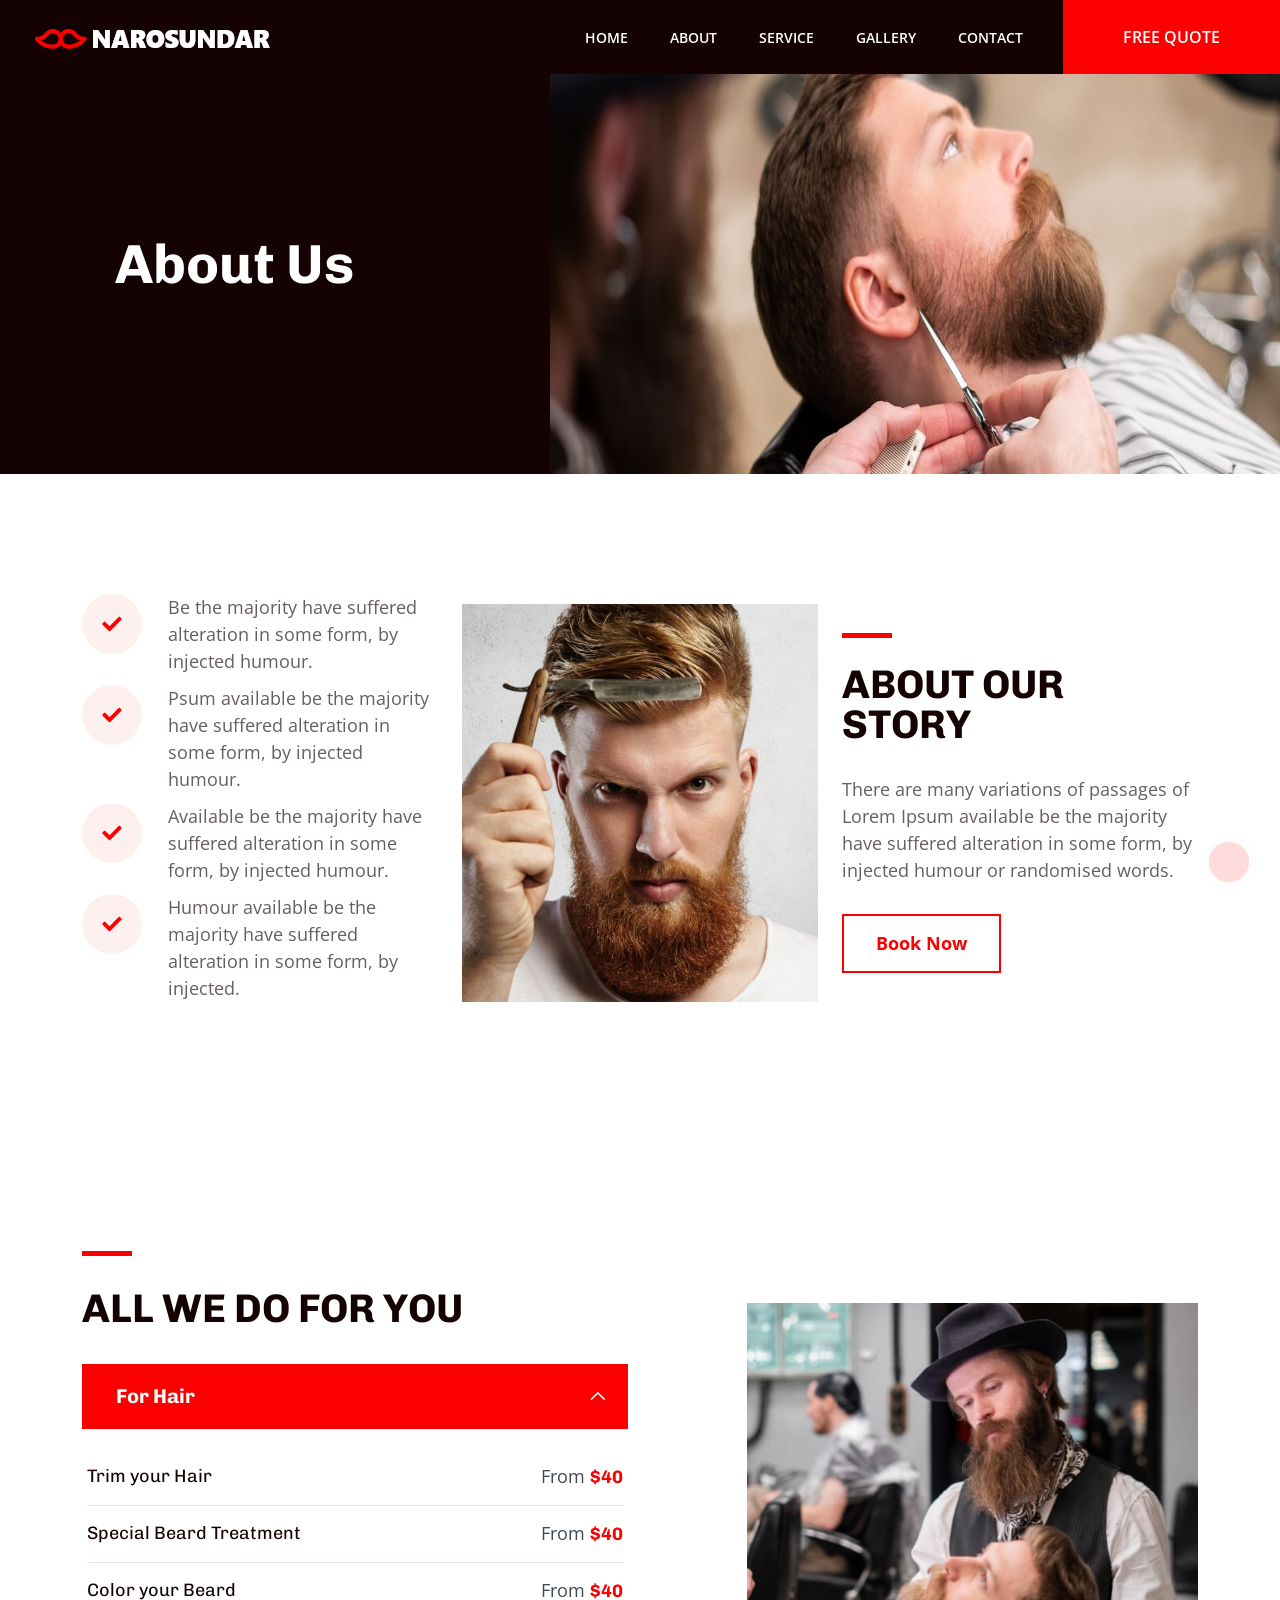
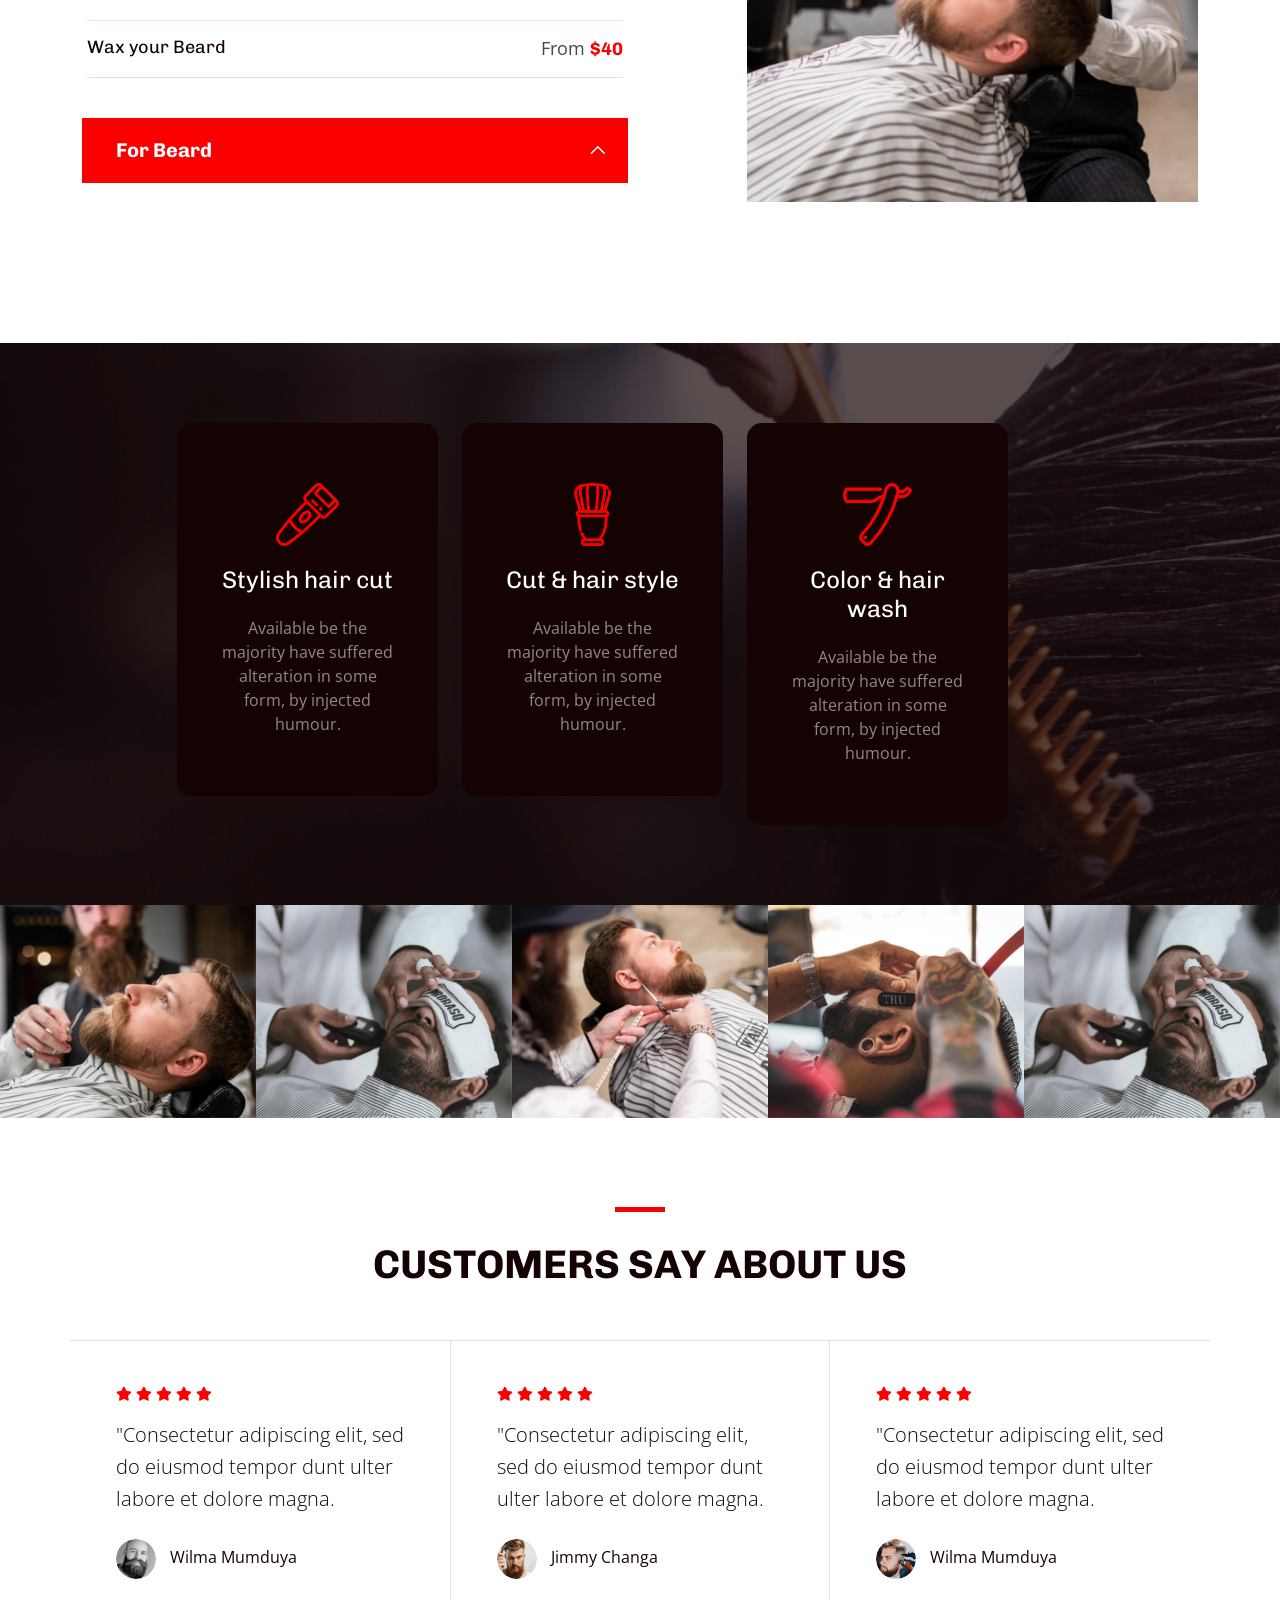
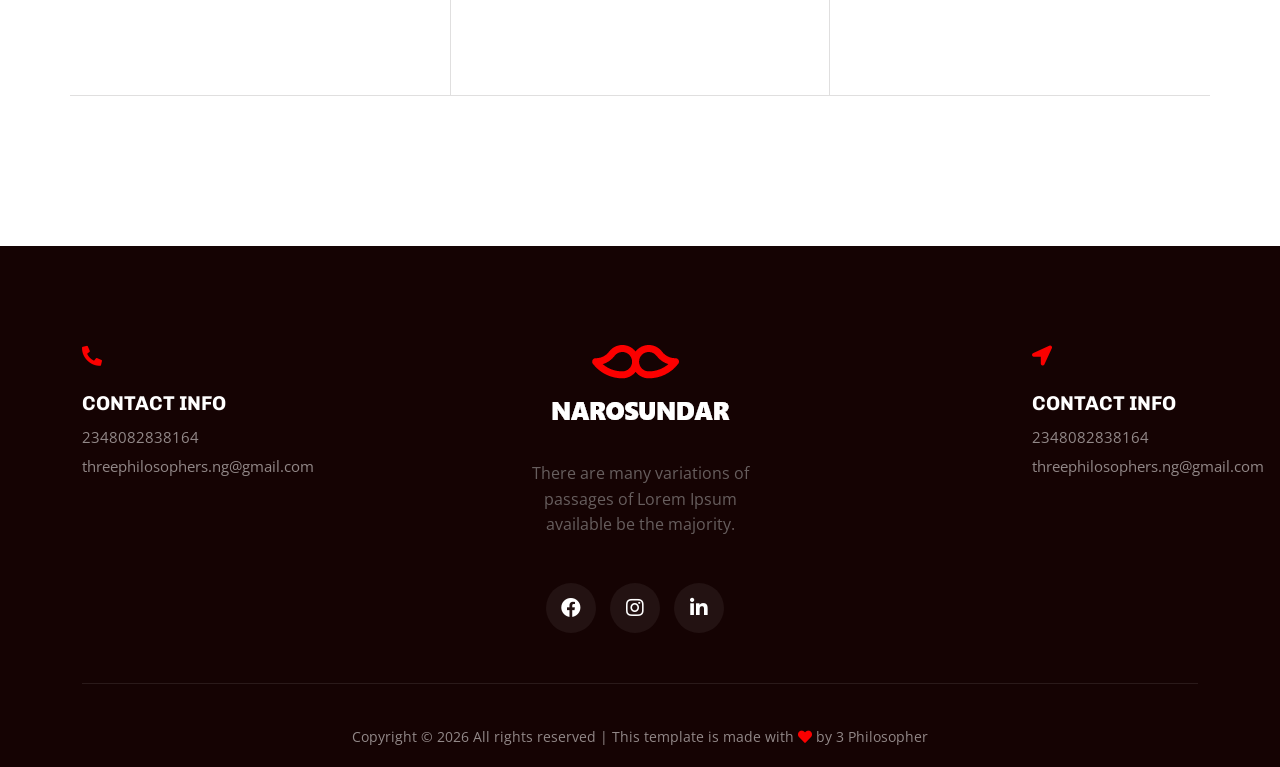
==== commit 7a0867f7: "changed location and phone number" ====
--- a/about.html
+++ b/about.html
@@ -499,8 +499,8 @@
                                 <div class="footer-tittle">
                                     <h4>Contact Info</h4>
                                     <ul>
-                                        <li><a href="#">913-473-7000</a></li>
-                                        <li><a href="#">contact@cakeshop.com</a></li>
+                                        <li><a href="#">2348082838164</a></li>
+                                        <li><a href="#">threephilosophers.ng@gmail.com</a></li>
                                     </ul>
                                 </div>
                             </div>
@@ -532,8 +532,8 @@
                                 <div class="footer-tittle">
                                     <h4>Contact Info</h4>
                                     <ul>
-                                        <li><a href="#">913-473-7000</a></li>
-                                        <li><a href="#">contact@cakeshop.com</a></li>
+                                        <li><a href="#">2348082838164</a></li>
+                                        <li><a href="#">threephilosophers.ng@gmail.com</a></li>
                                     </ul>
                                 </div>
                             </div>
